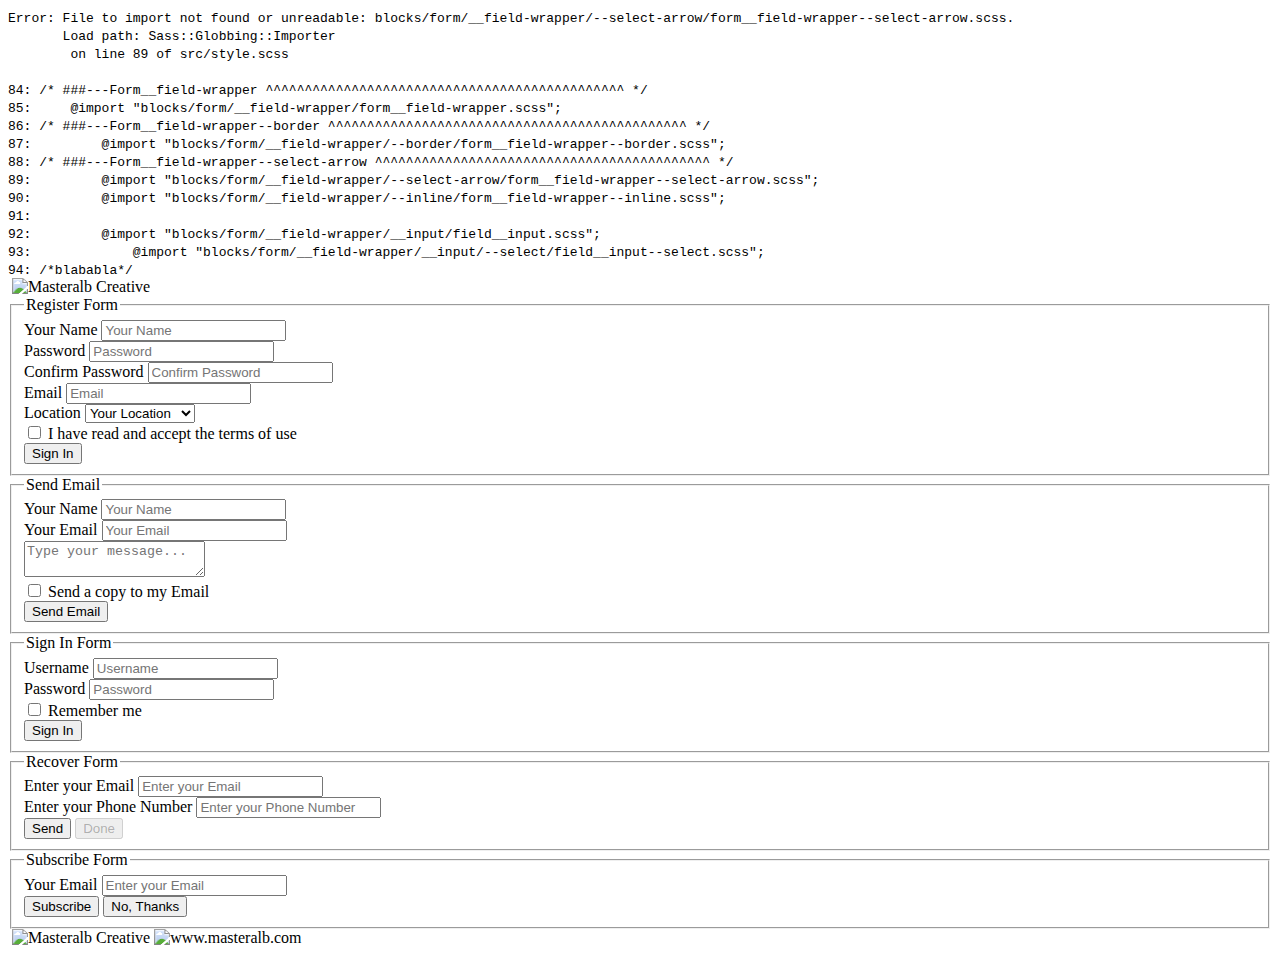
==== index.html @ 8fbfe1b9 "Change sections to articles" ====
<!doctype html>
<html lang="en">

<head>
  <title>Masteralb Creative | Form</title>
  <meta charset="UTF-8">
  <meta name="viewport" content="width=device-width, initial-scale=1">
  <link href="https://fonts.googleapis.com/css?family=Titillium+Web" rel="stylesheet">
  <link rel="stylesheet" href="static/style.css">
</head>

<body>
  <div class="container">
    <header>
      <div class="banner">
        <img class="banner__logo" src="img/logo-pic.png" alt="">
        <img class="banner__name" src="img/logo-name.png" alt="Masteralb Creative">
      </div>
    </header>
    <div class="content-wrapper">
      <div class="column">
        <article>
          <form method="post" action="#" autocomplete="off" class="form">
            <fieldset class="form__container">
              <legend class="form__header">Register Form</legend>
              <div class="form__background">
                <div class="form__body">
                  <div class="form__field-wrapper form__field-wrapper--border">
                    <label class="field__label" for="register-name">
                        <span class="label__icon label__icon--username"></span>
                        <span class="label__text--visually-hidden">Your Name</span>
                    </label>
                    <input class="field__input" type="text" name="register-name" id="register-name" placeholder="Your Name" required>
                  </div>
                  <div class="form__field-wrapper form__field-wrapper--border">
                    <label class="field__label" for="register-password">
                        <span class="label__icon label__icon--padlock"></span>
                        <span class="label__text--visually-hidden">Password</span>
                    </label>
                    <input class="field__input" type="password" name="register-password" id="register-password" placeholder="Password" required>
                  </div>
                  <div class="form__field-wrapper form__field-wrapper--border">
                    <label class="field__label" for="register-confirm-password">
                        <span class="label__icon label__icon--padlock"></span>
                        <span class="label__text--visually-hidden">Confirm Password</span>
                    </label>
                    <input class="field__input" type="password" name="register-confirm-password" id="register-confirm-password" placeholder="Confirm Password" required>
                  </div>
                  <div class="form__field-wrapper form__field-wrapper--border">
                    <label class="field__label" for="register-email">
                        <span class="label__icon label__icon--email"></span>
                        <span class="label__text--visually-hidden">Email</span>
                    </label>
                    <input class="field__input" type="email" name="register-email" id="register-email" placeholder="Email" required>
                  </div>
                  <div class="form__field-wrapper form__field-wrapper--border form__field-wrapper--select">
                    <label class="field__label" for="register-location">
                        <span class="label__icon label__icon--location"></span>
                        <span class="label__text--visually-hidden">Location</span>
                    </label>
                    <select class="field__input field__input--select" name="register-location" id="register-location" required>
                        <option  value="" disabled selected hidden>Your  Location</option>
                        <option value="africa">Africa</option>
                        <option value="asia">Asia</option>
                        <option value="australia">Australia</option>
                        <option value="europe">Europe</option>
                        <option value="n-america">North America</option>
                        <option value="s-america">South America</option>
                    </select>
                  </div>
                  <div class="form__field-wrapper">
                    <input class="field__input--checkbox" type="checkbox" required name="register-agree-terms" id="register-agree-terms">
                    <label class="field__label--checkbox" for="register-agree-terms">
                        <span class="label__checkbox"></span>
                        <span class="label__text">I have read and accept the terms of use</span>
                    </label>
                  </div>
                  <div class="form__field-wrapper form__field-wrapper--button">
                    <input class="form__button button" type="submit" value="Sign In">
                  </div>
                </div>
              </div>
            </fieldset>
          </form>
        </article>

        <article>
          <form method="post" action="#" autocomplete="off" class="form">
            <fieldset class="form__container">
              <legend class="form__header">Send Email</legend>
              <div class="form__background">
                <div class="form__body">
                  <div class="form__field-wrapper form__field-wrapper--border">
                    <label class="field__label" for="send-msg-name">
                        <span class="label__icon label__icon--username"></span>
                        <span class="label__text--visually-hidden">Your Name</span>
                    </label>
                    <input class="field__input" type="text" name="send-msg-name" id="send-msg-name" placeholder="Your Name" required>
                  </div>
                  <div class="form__field-wrapper form__field-wrapper--border">
                    <label class="field__label" for="send-email-address">
                        <span class="label__icon label__icon--email"></span>
                        <span class="label__text--visually-hidden">Your Email</span>
                    </label>
                    <input class="field__input" type="email" name="send-email-address" id="send-email-address" placeholder="Your Email" required>
                  </div>
                  <div class="form__field-wrapper form__field-wrapper--border">
                    <textarea required class="field__input field__input--textarea" name="send-msg-content" placeholder="Type your message..."></textarea>
                  </div>
                  <div class="form__field-wrapper">
                    <input class="field__input--checkbox" type="checkbox" name="send-email-copy" id="send-email-copy">
                    <label class="field__label--checkbox" for="send-email-copy">   
                        <span class="label__checkbox"></span>
                        <span class="label__text">Send a copy to my Email</span>
                    </label>
                  </div>
                  <div class="form__field-wrapper form__field-wrapper--button">
                    <input class="form__button button" type="submit" value="Send Email">
                  </div>
                </div>
              </div>
            </fieldset>
          </form>
        </article>
      </div>
      <div class="column">
        <article>
          <form method="post" action="#" autocomplete="off" class="form">
            <fieldset class="form__container">
              <legend class="form__header">Sign In Form</legend>
              <div class="form__background">
                <div class="form__body">
                  <div class="form__field-wrapper form__field-wrapper--border">
                    <label class="field__label" for="sign-in-username">
                        <span class="label__icon label__icon--username"></span>
                        <span class="label__text--visually-hidden">Username</span>
                    </label>
                    <input class="field__input" type="text" name="sign-in-username" id="sign-in-username" placeholder="Username" required>
                  </div>
                  <div class="form__field-wrapper form__field-wrapper--border">
                    <label class="field__label" for="sign-in-password">
                        <span class="label__icon label__icon--padlock"></span>
                        <span class="label__text--visually-hidden">Password</span>
                    </label>
                    <input class="field__input" type="password" name="sign-in-password" id="sign-in-password" placeholder="Password" required>
                  </div>
                  <div class="form__field-wrapper form__field-wrapper--inline">
                    <div class="form__field-wrapper--checkbox-small">
                      <input class="field__input--checkbox" type="checkbox" required name="sign-in-remember" id="sign-in-remember">
                      <label class="field__label--checkbox field__label--small" for="sign-in-remember">
                        <span class="label__checkbox"></span>
                        <span class="label__text">Remember me</span>
                        </label>
                    </div>
                    <input class="form__button button button--small" type="submit" value="Sign In">
                  </div>
                </div>
              </div>
            </fieldset>
          </form>
        </article>

        <article>
          <form method="post" action="#" autocomplete="off" class="form">
            <fieldset class="form__container">
              <legend class="form__header">Recover Form</legend>
              <div class="form__background">
                <div class="form__body">
                  <div class="form__field-wrapper form__field-wrapper--border">
                    <label class="field__label" for="recover-email">
                                            <span class="label__icon label__icon--email"></span>
                                            <span class="label__text--visually-hidden">Enter your Email</span>
                                        </label>
                    <input class="field__input" type="email" name="recover-email" id="recover-email" placeholder="Enter your Email" required>
                  </div>
                  <div class="form__field-wrapper form__field-wrapper--border">
                    <label class="field__label" for="recover-phone">
                                            <span class="label__icon label__icon--phone"></span>
                                            <span class="label__text--visually-hidden">Enter your Phone Number</span>
                                        </label>
                    <input class="field__input field__input--number" type="number" name="recover-phone" id="recover-phone" placeholder="Enter your Phone Number">
                  </div>
                  <div class="form__field-wrapper form__field-wrapper--inline">
                    <input class="form__button button button--small" type="submit" value="Send">
                    <input class="form__button button button--small button--disabled" type="button" disabled value="Done">
                  </div>
                </div>
              </div>
            </fieldset>
          </form>
        </article>

        <article>
          <form method="post" action="#" autocomplete="off" class="form">
            <fieldset class="form__container">
              <legend class="form__header">Subscribe Form</legend>
              <div class="form__background">
                <div class="form__body">
                  <div class="form__field-wrapper form__field-wrapper--border">
                    <label class="field__label" for="subscribe-email">
                                            <span class="label__icon label__icon--email"></span>
                                            <span class="label__text--visually-hidden">Your Email</span>
                                        </label>
                    <input class="field__input" type="text" name="subscribe-email" id="subscribe-email" placeholder="Enter your Email" required>
                  </div>
                  <div class="form__field-wrapper form__field-wrapper--inline">
                    <input class="form__button button button--small" type="submit" value="Subscribe">

                    <input class="form__button button button--small button--decline" type="button" value="No, Thanks">
                  </div>
                </div>
              </div>
            </fieldset>
          </form>
        </article>

        <footer>
          <div class="banner banner--bottom">
            <img class="banner__logo" src="img/logo-pic.png" alt="">
            <img class="banner__name" src="img/logo-name.png" alt="Masteralb Creative">
            <img class="banner__url" src="img/logo-url.png" alt="www.masteralb.com">
          </div>
        </footer>
      </div>
    </div>
  </div>
</body>
</html>
---- static/style.css ----
/*
Error: File to import not found or unreadable: blocks/form/__field-wrapper/--select-arrow/form__field-wrapper--select-arrow.scss.
       Load path: Sass::Globbing::Importer
        on line 89 of src/style.scss

84: /* ###---Form__field-wrapper ^^^^^^^^^^^^^^^^^^^^^^^^^^^^^^^^^^^^^^^^^^^^^^ *\/
85:     @import "blocks/form/__field-wrapper/form__field-wrapper.scss";
86: /* ###---Form__field-wrapper--border ^^^^^^^^^^^^^^^^^^^^^^^^^^^^^^^^^^^^^^^^^^^^^^ *\/
87:         @import "blocks/form/__field-wrapper/--border/form__field-wrapper--border.scss";
88: /* ###---Form__field-wrapper--select-arrow ^^^^^^^^^^^^^^^^^^^^^^^^^^^^^^^^^^^^^^^^^^^ *\/
89:         @import "blocks/form/__field-wrapper/--select-arrow/form__field-wrapper--select-arrow.scss";
90:         @import "blocks/form/__field-wrapper/--inline/form__field-wrapper--inline.scss";
91: 
92:         @import "blocks/form/__field-wrapper/__input/field__input.scss";
93:             @import "blocks/form/__field-wrapper/__input/--select/field__input--select.scss";
94: /*blababla*\/

Backtrace:
src/style.scss:89
C:/Ruby24-x64/lib/ruby/gems/2.4.0/gems/sass-3.5.1/lib/sass/tree/import_node.rb:67:in `rescue in import'
C:/Ruby24-x64/lib/ruby/gems/2.4.0/gems/sass-3.5.1/lib/sass/tree/import_node.rb:45:in `import'
C:/Ruby24-x64/lib/ruby/gems/2.4.0/gems/sass-3.5.1/lib/sass/tree/import_node.rb:28:in `imported_file'
C:/Ruby24-x64/lib/ruby/gems/2.4.0/gems/sass-3.5.1/lib/sass/tree/import_node.rb:37:in `css_import?'
C:/Ruby24-x64/lib/ruby/gems/2.4.0/gems/sass-3.5.1/lib/sass/tree/visitors/perform.rb:314:in `visit_import'
C:/Ruby24-x64/lib/ruby/gems/2.4.0/gems/sass-3.5.1/lib/sass/tree/visitors/base.rb:36:in `visit'
C:/Ruby24-x64/lib/ruby/gems/2.4.0/gems/sass-3.5.1/lib/sass/tree/visitors/perform.rb:162:in `block in visit'
C:/Ruby24-x64/lib/ruby/gems/2.4.0/gems/sass-3.5.1/lib/sass/stack.rb:79:in `block in with_base'
C:/Ruby24-x64/lib/ruby/gems/2.4.0/gems/sass-3.5.1/lib/sass/stack.rb:135:in `with_frame'
C:/Ruby24-x64/lib/ruby/gems/2.4.0/gems/sass-3.5.1/lib/sass/stack.rb:79:in `with_base'
C:/Ruby24-x64/lib/ruby/gems/2.4.0/gems/sass-3.5.1/lib/sass/tree/visitors/perform.rb:162:in `visit'
C:/Ruby24-x64/lib/ruby/gems/2.4.0/gems/sass-3.5.1/lib/sass/tree/visitors/base.rb:52:in `block in visit_children'
C:/Ruby24-x64/lib/ruby/gems/2.4.0/gems/sass-3.5.1/lib/sass/tree/visitors/base.rb:52:in `map'
C:/Ruby24-x64/lib/ruby/gems/2.4.0/gems/sass-3.5.1/lib/sass/tree/visitors/base.rb:52:in `visit_children'
C:/Ruby24-x64/lib/ruby/gems/2.4.0/gems/sass-3.5.1/lib/sass/tree/visitors/perform.rb:171:in `block in visit_children'
C:/Ruby24-x64/lib/ruby/gems/2.4.0/gems/sass-3.5.1/lib/sass/tree/visitors/perform.rb:183:in `with_environment'
C:/Ruby24-x64/lib/ruby/gems/2.4.0/gems/sass-3.5.1/lib/sass/tree/visitors/perform.rb:170:in `visit_children'
C:/Ruby24-x64/lib/ruby/gems/2.4.0/gems/sass-3.5.1/lib/sass/tree/visitors/base.rb:36:in `block in visit'
C:/Ruby24-x64/lib/ruby/gems/2.4.0/gems/sass-3.5.1/lib/sass/tree/visitors/perform.rb:190:in `visit_root'
C:/Ruby24-x64/lib/ruby/gems/2.4.0/gems/sass-3.5.1/lib/sass/tree/visitors/base.rb:36:in `visit'
C:/Ruby24-x64/lib/ruby/gems/2.4.0/gems/sass-3.5.1/lib/sass/tree/visitors/perform.rb:161:in `visit'
C:/Ruby24-x64/lib/ruby/gems/2.4.0/gems/sass-3.5.1/lib/sass/tree/visitors/perform.rb:10:in `visit'
C:/Ruby24-x64/lib/ruby/gems/2.4.0/gems/sass-3.5.1/lib/sass/tree/root_node.rb:36:in `css_tree'
C:/Ruby24-x64/lib/ruby/gems/2.4.0/gems/sass-3.5.1/lib/sass/tree/root_node.rb:29:in `render_with_sourcemap'
C:/Ruby24-x64/lib/ruby/gems/2.4.0/gems/sass-3.5.1/lib/sass/engine.rb:389:in `_render_with_sourcemap'
C:/Ruby24-x64/lib/ruby/gems/2.4.0/gems/sass-3.5.1/lib/sass/engine.rb:307:in `render_with_sourcemap'
C:/Ruby24-x64/lib/ruby/gems/2.4.0/gems/sass-3.5.1/lib/sass/exec/sass_scss.rb:391:in `run'
C:/Ruby24-x64/lib/ruby/gems/2.4.0/gems/sass-3.5.1/lib/sass/exec/sass_scss.rb:63:in `process_result'
C:/Ruby24-x64/lib/ruby/gems/2.4.0/gems/sass-3.5.1/lib/sass/exec/base.rb:52:in `parse'
C:/Ruby24-x64/lib/ruby/gems/2.4.0/gems/sass-3.5.1/lib/sass/exec/base.rb:19:in `parse!'
C:/Ruby24-x64/lib/ruby/gems/2.4.0/gems/sass-3.5.1/bin/sass:13:in `<top (required)>'
C:/Ruby24-x64/bin/sass:22:in `load'
C:/Ruby24-x64/bin/sass:22:in `<main>'
*/
body:before {
  white-space: pre;
  font-family: monospace;
  content: "Error: File to import not found or unreadable: blocks/form/__field-wrapper/--select-arrow/form__field-wrapper--select-arrow.scss.\A        Load path: Sass::Globbing::Importer\A         on line 89 of src/style.scss\A \A 84: /* ###---Form__field-wrapper ^^^^^^^^^^^^^^^^^^^^^^^^^^^^^^^^^^^^^^^^^^^^^^ */\A 85:     @import \"blocks/form/__field-wrapper/form__field-wrapper.scss\";\A 86: /* ###---Form__field-wrapper--border ^^^^^^^^^^^^^^^^^^^^^^^^^^^^^^^^^^^^^^^^^^^^^^ */\A 87:         @import \"blocks/form/__field-wrapper/--border/form__field-wrapper--border.scss\";\A 88: /* ###---Form__field-wrapper--select-arrow ^^^^^^^^^^^^^^^^^^^^^^^^^^^^^^^^^^^^^^^^^^^ */\A 89:         @import \"blocks/form/__field-wrapper/--select-arrow/form__field-wrapper--select-arrow.scss\";\A 90:         @import \"blocks/form/__field-wrapper/--inline/form__field-wrapper--inline.scss\";\A 91: \A 92:         @import \"blocks/form/__field-wrapper/__input/field__input.scss\";\A 93:             @import \"blocks/form/__field-wrapper/__input/--select/field__input--select.scss\";\A 94: /*blababla*/"; }
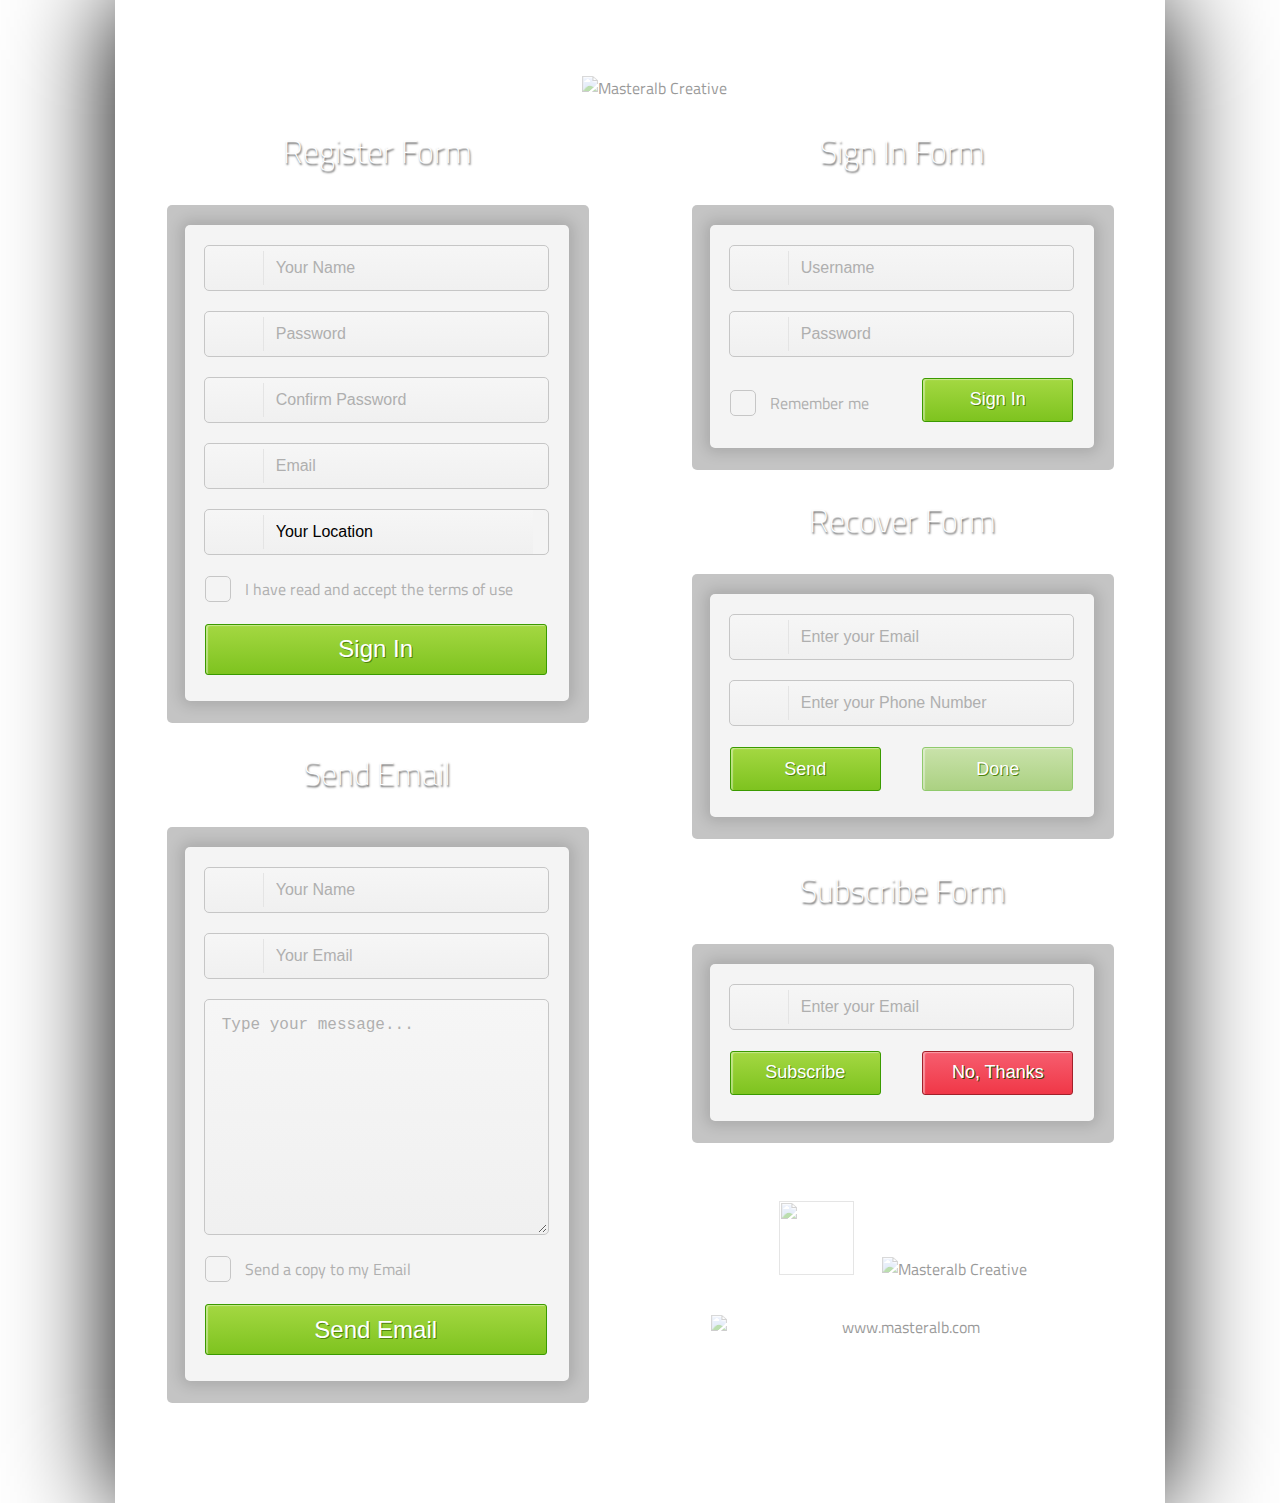
==== commit b1bd2b19: "Change fieldset to div .form__container and legend to h2" ====
--- a/index.html
+++ b/index.html
@@ -20,9 +20,9 @@
     <div class="content-wrapper">
       <div class="column">
         <article>
-          <form method="post" action="#" autocomplete="off" class="form">
-            <fieldset class="form__container">
-              <legend class="form__header">Register Form</legend>
+        <h2 class="form__header">Register Form</h2>
+          <form method="post" action="#" autocomplete="off" class="form">
+            <div class="form__container">
               <div class="form__background">
                 <div class="form__body">
                   <div class="form__field-wrapper form__field-wrapper--border">
@@ -80,14 +80,14 @@
                   </div>
                 </div>
               </div>
-            </fieldset>
-          </form>
-        </article>
-
-        <article>
-          <form method="post" action="#" autocomplete="off" class="form">
-            <fieldset class="form__container">
-              <legend class="form__header">Send Email</legend>
+            </div>
+          </form>
+        </article>
+
+        <article>
+        <h2 class="form__header">Send Email</h2>
+          <form method="post" action="#" autocomplete="off" class="form">
+            <div class="form__container">
               <div class="form__background">
                 <div class="form__body">
                   <div class="form__field-wrapper form__field-wrapper--border">
@@ -119,15 +119,15 @@
                   </div>
                 </div>
               </div>
-            </fieldset>
+            </div>
           </form>
         </article>
       </div>
       <div class="column">
         <article>
-          <form method="post" action="#" autocomplete="off" class="form">
-            <fieldset class="form__container">
-              <legend class="form__header">Sign In Form</legend>
+         <h2 class="form__header">Sign In Form</h2>
+          <form method="post" action="#" autocomplete="off" class="form">
+            <div class="form__container">
               <div class="form__background">
                 <div class="form__body">
                   <div class="form__field-wrapper form__field-wrapper--border">
@@ -156,14 +156,14 @@
                   </div>
                 </div>
               </div>
-            </fieldset>
-          </form>
-        </article>
-
-        <article>
-          <form method="post" action="#" autocomplete="off" class="form">
-            <fieldset class="form__container">
-              <legend class="form__header">Recover Form</legend>
+            </div>
+          </form>
+        </article>
+
+        <article>
+        <h2 class="form__header">Recover Form</h2>
+          <form method="post" action="#" autocomplete="off" class="form">
+            <div class="form__container">
               <div class="form__background">
                 <div class="form__body">
                   <div class="form__field-wrapper form__field-wrapper--border">
@@ -186,14 +186,14 @@
                   </div>
                 </div>
               </div>
-            </fieldset>
-          </form>
-        </article>
-
-        <article>
-          <form method="post" action="#" autocomplete="off" class="form">
-            <fieldset class="form__container">
-              <legend class="form__header">Subscribe Form</legend>
+            </div>
+          </form>
+        </article>
+
+        <article>
+        <h2 class="form__header">Subscribe Form</h2>
+          <form method="post" action="#" autocomplete="off" class="form">
+            <div class="form__container">
               <div class="form__background">
                 <div class="form__body">
                   <div class="form__field-wrapper form__field-wrapper--border">
@@ -210,7 +210,7 @@
                   </div>
                 </div>
               </div>
-            </fieldset>
+            </div>
           </form>
         </article>
 
--- a/static/style.css
+++ b/static/style.css
@@ -1,57 +1,427 @@
-/*
-Error: File to import not found or unreadable: blocks/form/__field-wrapper/--select-arrow/form__field-wrapper--select-arrow.scss.
-       Load path: Sass::Globbing::Importer
-        on line 89 of src/style.scss
-
-84: /* ###---Form__field-wrapper ^^^^^^^^^^^^^^^^^^^^^^^^^^^^^^^^^^^^^^^^^^^^^^ *\/
-85:     @import "blocks/form/__field-wrapper/form__field-wrapper.scss";
-86: /* ###---Form__field-wrapper--border ^^^^^^^^^^^^^^^^^^^^^^^^^^^^^^^^^^^^^^^^^^^^^^ *\/
-87:         @import "blocks/form/__field-wrapper/--border/form__field-wrapper--border.scss";
-88: /* ###---Form__field-wrapper--select-arrow ^^^^^^^^^^^^^^^^^^^^^^^^^^^^^^^^^^^^^^^^^^^ *\/
-89:         @import "blocks/form/__field-wrapper/--select-arrow/form__field-wrapper--select-arrow.scss";
-90:         @import "blocks/form/__field-wrapper/--inline/form__field-wrapper--inline.scss";
-91: 
-92:         @import "blocks/form/__field-wrapper/__input/field__input.scss";
-93:             @import "blocks/form/__field-wrapper/__input/--select/field__input--select.scss";
-94: /*blababla*\/
-
-Backtrace:
-src/style.scss:89
-C:/Ruby24-x64/lib/ruby/gems/2.4.0/gems/sass-3.5.1/lib/sass/tree/import_node.rb:67:in `rescue in import'
-C:/Ruby24-x64/lib/ruby/gems/2.4.0/gems/sass-3.5.1/lib/sass/tree/import_node.rb:45:in `import'
-C:/Ruby24-x64/lib/ruby/gems/2.4.0/gems/sass-3.5.1/lib/sass/tree/import_node.rb:28:in `imported_file'
-C:/Ruby24-x64/lib/ruby/gems/2.4.0/gems/sass-3.5.1/lib/sass/tree/import_node.rb:37:in `css_import?'
-C:/Ruby24-x64/lib/ruby/gems/2.4.0/gems/sass-3.5.1/lib/sass/tree/visitors/perform.rb:314:in `visit_import'
-C:/Ruby24-x64/lib/ruby/gems/2.4.0/gems/sass-3.5.1/lib/sass/tree/visitors/base.rb:36:in `visit'
-C:/Ruby24-x64/lib/ruby/gems/2.4.0/gems/sass-3.5.1/lib/sass/tree/visitors/perform.rb:162:in `block in visit'
-C:/Ruby24-x64/lib/ruby/gems/2.4.0/gems/sass-3.5.1/lib/sass/stack.rb:79:in `block in with_base'
-C:/Ruby24-x64/lib/ruby/gems/2.4.0/gems/sass-3.5.1/lib/sass/stack.rb:135:in `with_frame'
-C:/Ruby24-x64/lib/ruby/gems/2.4.0/gems/sass-3.5.1/lib/sass/stack.rb:79:in `with_base'
-C:/Ruby24-x64/lib/ruby/gems/2.4.0/gems/sass-3.5.1/lib/sass/tree/visitors/perform.rb:162:in `visit'
-C:/Ruby24-x64/lib/ruby/gems/2.4.0/gems/sass-3.5.1/lib/sass/tree/visitors/base.rb:52:in `block in visit_children'
-C:/Ruby24-x64/lib/ruby/gems/2.4.0/gems/sass-3.5.1/lib/sass/tree/visitors/base.rb:52:in `map'
-C:/Ruby24-x64/lib/ruby/gems/2.4.0/gems/sass-3.5.1/lib/sass/tree/visitors/base.rb:52:in `visit_children'
-C:/Ruby24-x64/lib/ruby/gems/2.4.0/gems/sass-3.5.1/lib/sass/tree/visitors/perform.rb:171:in `block in visit_children'
-C:/Ruby24-x64/lib/ruby/gems/2.4.0/gems/sass-3.5.1/lib/sass/tree/visitors/perform.rb:183:in `with_environment'
-C:/Ruby24-x64/lib/ruby/gems/2.4.0/gems/sass-3.5.1/lib/sass/tree/visitors/perform.rb:170:in `visit_children'
-C:/Ruby24-x64/lib/ruby/gems/2.4.0/gems/sass-3.5.1/lib/sass/tree/visitors/base.rb:36:in `block in visit'
-C:/Ruby24-x64/lib/ruby/gems/2.4.0/gems/sass-3.5.1/lib/sass/tree/visitors/perform.rb:190:in `visit_root'
-C:/Ruby24-x64/lib/ruby/gems/2.4.0/gems/sass-3.5.1/lib/sass/tree/visitors/base.rb:36:in `visit'
-C:/Ruby24-x64/lib/ruby/gems/2.4.0/gems/sass-3.5.1/lib/sass/tree/visitors/perform.rb:161:in `visit'
-C:/Ruby24-x64/lib/ruby/gems/2.4.0/gems/sass-3.5.1/lib/sass/tree/visitors/perform.rb:10:in `visit'
-C:/Ruby24-x64/lib/ruby/gems/2.4.0/gems/sass-3.5.1/lib/sass/tree/root_node.rb:36:in `css_tree'
-C:/Ruby24-x64/lib/ruby/gems/2.4.0/gems/sass-3.5.1/lib/sass/tree/root_node.rb:29:in `render_with_sourcemap'
-C:/Ruby24-x64/lib/ruby/gems/2.4.0/gems/sass-3.5.1/lib/sass/engine.rb:389:in `_render_with_sourcemap'
-C:/Ruby24-x64/lib/ruby/gems/2.4.0/gems/sass-3.5.1/lib/sass/engine.rb:307:in `render_with_sourcemap'
-C:/Ruby24-x64/lib/ruby/gems/2.4.0/gems/sass-3.5.1/lib/sass/exec/sass_scss.rb:391:in `run'
-C:/Ruby24-x64/lib/ruby/gems/2.4.0/gems/sass-3.5.1/lib/sass/exec/sass_scss.rb:63:in `process_result'
-C:/Ruby24-x64/lib/ruby/gems/2.4.0/gems/sass-3.5.1/lib/sass/exec/base.rb:52:in `parse'
-C:/Ruby24-x64/lib/ruby/gems/2.4.0/gems/sass-3.5.1/lib/sass/exec/base.rb:19:in `parse!'
-C:/Ruby24-x64/lib/ruby/gems/2.4.0/gems/sass-3.5.1/bin/sass:13:in `<top (required)>'
-C:/Ruby24-x64/bin/sass:22:in `load'
-C:/Ruby24-x64/bin/sass:22:in `<main>'
-*/
-body:before {
-  white-space: pre;
-  font-family: monospace;
-  content: "Error: File to import not found or unreadable: blocks/form/__field-wrapper/--select-arrow/form__field-wrapper--select-arrow.scss.\A        Load path: Sass::Globbing::Importer\A         on line 89 of src/style.scss\A \A 84: /* ###---Form__field-wrapper ^^^^^^^^^^^^^^^^^^^^^^^^^^^^^^^^^^^^^^^^^^^^^^ */\A 85:     @import \"blocks/form/__field-wrapper/form__field-wrapper.scss\";\A 86: /* ###---Form__field-wrapper--border ^^^^^^^^^^^^^^^^^^^^^^^^^^^^^^^^^^^^^^^^^^^^^^ */\A 87:         @import \"blocks/form/__field-wrapper/--border/form__field-wrapper--border.scss\";\A 88: /* ###---Form__field-wrapper--select-arrow ^^^^^^^^^^^^^^^^^^^^^^^^^^^^^^^^^^^^^^^^^^^ */\A 89:         @import \"blocks/form/__field-wrapper/--select-arrow/form__field-wrapper--select-arrow.scss\";\A 90:         @import \"blocks/form/__field-wrapper/--inline/form__field-wrapper--inline.scss\";\A 91: \A 92:         @import \"blocks/form/__field-wrapper/__input/field__input.scss\";\A 93:             @import \"blocks/form/__field-wrapper/__input/--select/field__input--select.scss\";\A 94: /*blababla*/"; }
+@import url(../static/normalize.css);
+*, *::after, *::before {
+  box-sizing: border-box; }
+
+body {
+  font-family: 'Titillium Web', sans-serif;
+  background-image: url("../img/background.png");
+  background-position: center;
+  background-repeat: no-repeat;
+  background-size: cover;
+  margin: 0;
+  padding: 0; }
+
+.container {
+  max-width: 1050px;
+  padding-top: 76px;
+  padding-bottom: 100px;
+  margin: 0 auto 0 auto;
+  background-image: url("../img/background1.png"), url("../img/background.png");
+  background-repeat: no-repeat;
+  background-size: cover;
+  background-attachment: fixed; }
+
+.content-wrapper {
+  position: relative;
+  width: 100%;
+  margin: 0 auto 0 auto;
+  display: flex;
+  flex-direction: column;
+  justify-content: space-around;
+  align-items: flex-start; }
+
+.column {
+  width: 100%;
+  display: flex;
+  position: relative;
+  flex-direction: column;
+  justify-content: center; }
+
+@media all and (min-width: 950px) {
+  .content-wrapper {
+    flex-direction: row; }
+
+  .container {
+    background-position: center;
+    background-repeat: no-repeat;
+    background-size: cover;
+    background-attachment: scroll;
+    box-shadow: 0px 0px 100px; } }
+/*--- Normalize.css ----------------------------------------------------------------- */
+/* ### >>> Banner BLOCK <<< ######################################################### */
+.banner {
+  text-align: center;
+  opacity: .4; }
+
+/* ^^^ >>> Banner--bottom <<< ^^^^^^^^^^^^^^^^^^^^^^^^^^^^^^^^^^^^^^^^^^^^^^^^^^^^^^^ */
+.banner--bottom {
+  max-width: 384px;
+  margin: 58px auto 0 auto;
+  padding-top: 0; }
+
+.banner--bottom .banner__logo {
+  width: 75px;
+  height: 74px; }
+
+.banner--bottom .banner__name {
+  width: 263px;
+  height: 70px;
+  margin-left: 12px; }
+
+@media all and (min-width: 394px) {
+  .banner--bottom .banner__logo {
+    margin-bottom: 0; } }
+@media all and (min-width: 449px) {
+  .banner--bottom .banner__name {
+    margin-left: 0; } }
+@media all and (min-width: 394px) {
+  .banner--bottom .banner__logo {
+    margin-bottom: 0; } }
+/* *** >>> Banner__logo <<< ****************************************************** */
+.banner__logo {
+  margin-right: 12px;
+  margin-bottom: 24px;
+  margin-left: 12px; }
+
+@media all and (min-width: 449px) {
+  .banner__logo {
+    margin-bottom: 0;
+    margin-left: 0;
+    margin-right: 24px; } }
+/* *** >>> Banner__url <<< ****************************************************** */
+.banner__url {
+  display: block;
+  margin: 34px auto 0 auto; }
+
+/* ###---Form---BLOCK---############################################################# */
+/* --- style placeholder --- */
+::-webkit-input-placeholder {
+  /* Chrome/Opera/Safari */
+  color: #afafaf; }
+
+::-moz-placeholder {
+  /* Firefox 19+ */
+  color: #afafaf;
+  opacity: 1; }
+
+:-ms-input-placeholder {
+  /* IE 10+ */
+  color: #afafaf; }
+
+:-moz-placeholder {
+  /* Firefox 18- */
+  color: #afafaf;
+  opacity: 1; }
+
+/* ###---Form---ELEMENTS---########################################################### */
+/* ###---Form__container ^^^^^^^^^^^^^^^^^^^^^^^^^^^^^^^^^^^^^^^^^^^^^^ */
+.form__container {
+  width: 100%;
+  min-width: 300px;
+  max-width: 422px;
+  border: none;
+  padding: 0;
+  margin-top: 30px;
+  margin-left: auto;
+  margin-right: auto; }
+
+/* ###---Form__header ^^^^^^^^^^^^^^^^^^^^^^^^^^^^^^^^^^^^^^^^^^^^^^ */
+.form__header {
+  text-align: center;
+  font-size: 32px;
+  color: #ffffff;
+  text-shadow: 1px 2px 2px rgba(0, 0, 0, 0.7);
+  margin-bottom: 1px;
+  font-weight: 100; }
+
+/* ###---Form__background ^^^^^^^^^^^^^^^^^^^^^^^^^^^^^^^^^^^^^^^^^^^^^^ */
+.form__background {
+  width: 100%;
+  background-color: rgba(0, 0, 0, 0.23);
+  border-radius: 5px;
+  padding: 20px 20px 22px 18px;
+  margin: 0; }
+
+/* ###---Form__body ^^^^^^^^^^^^^^^^^^^^^^^^^^^^^^^^^^^^^^^^^^^^^^ */
+.form__body {
+  width: 100%;
+  border: none;
+  background-color: #f4f4f4;
+  border-radius: 5px;
+  display: flex;
+  flex-direction: column;
+  align-items: center;
+  box-shadow: 0px 0px 14px 5px rgba(0, 0, 0, 0.13); }
+
+/* ###---Form__field-wrapper ^^^^^^^^^^^^^^^^^^^^^^^^^^^^^^^^^^^^^^^^^^^^^^ */
+.form__field-wrapper {
+  width: 90%;
+  display: flex;
+  margin-top: 20px;
+  padding: 1px; }
+
+/* ###---Form__field-wrapper--border ^^^^^^^^^^^^^^^^^^^^^^^^^^^^^^^^^^^^^^^^^^^^^^ */
+.form__field-wrapper--border {
+  border: 1px solid #c6c6c6;
+  border-radius: 5px;
+  background: linear-gradient(#F6F6F6, #F0F0F0); }
+
+.form__field-wrapper--border:hover {
+  background: linear-gradient(to top, #F6F6F6, #F0F0F0); }
+
+/* ###---Form__field-wrapper--select-arrow ^^^^^^^^^^^^^^^^^^^^^^^^^^^^^^^^^^^^^^^^^^^ */
+.form__field-wrapper--select {
+  background: url("../img/icons/arrow.png"), linear-gradient(#F6F6F6, #F0F0F0);
+  background-repeat: no-repeat;
+  background-position: center right 15px;
+  cursor: pointer; }
+
+.form__field-wrapper--select:hover {
+  background: url("../img/icons/arrow.png"), linear-gradient(to top, #F6F6F6, #F0F0F0);
+  background-repeat: no-repeat;
+  background-position: center right 15px; }
+
+.form__field-wrapper--inline {
+  border: none;
+  justify-content: space-between;
+  background: #f4f4f4; }
+
+.field__input {
+  border: none;
+  width: 100%;
+  padding-left: 70px;
+  background-color: transparent;
+  font-size: 16px;
+  margin: 0;
+  margin-left: -58px; }
+
+.field__input:focus {
+  background: linear-gradient(to top, #f2f2f2, #eaeaea);
+  box-shadow: 0px 0px 3px 3px rgba(126, 195, 31, 0.5); }
+
+.field__input--select {
+  -webkit-appearance: none;
+  -moz-appearance: none;
+  appearance: none; }
+
+/*blababla*/
+.field__input--checkbox {
+  /* --- Visually hidden focusable copied from HTML5 Boilerplate: 
+  * Hide only visually, but have it available for screen readers:
+  * https://snook.ca/archives/html_and_css/hiding-content-for-accessibility
+  *
+  * 1. For long content, line feeds are not interpreted as spaces and small width
+  *    causes content to wrap 1 word per line:
+  *    https://medium.com/@jessebeach/beware-smushed-off-screen-accessible-text-5952a4c2cbfe --- */
+  clip: auto;
+  height: auto;
+  margin: 0;
+  overflow: hidden;
+  width: auto;
+  white-space: inherit;
+  transform: translate(2px, 2px);
+  opacity: 0; }
+
+.field__input--checkbox:focus {
+  /*
+  * Extends the .visuallyhidden class to allow the element
+  * to be focusable when navigated to via the keyboard:
+  * https://www.drupal.org/node/897638
+  */
+  clip: auto;
+  height: 12px;
+  margin: 0;
+  overflow: visible;
+  position: static;
+  width: auto;
+  white-space: inherit;
+  box-shadow: 4px 5px 4px 9px rgba(126, 195, 31, 0.5);
+  background-color: red;
+  transform: translate(2px, 2px);
+  opacity: 1; }
+
+.form__field-wrapper--checkbox-small .field__input--checkbox {
+  transform: translate(3px, 6px); }
+
+.form__field-wrapper--checkbox-small .field__label--checkbox {
+  margin-top: -12px; }
+
+.field__input--textarea {
+  height: 232px;
+  padding-top: 15px;
+  padding-left: 16px;
+  margin-left: 0px; }
+
+/* --- Turn-off-number-input-spinners - solution from:
+    https://css-tricks.com/snippets/css/turn-off-number-input-spinners/ --- */
+.field__input--number::-webkit-inner-spin-button,
+.field__input--number::-webkit-outer-spin-button {
+  -webkit-appearance: none;
+  margin: 0; }
+
+.field__label {
+  height: 34px;
+  min-width: 58px;
+  margin-top: 4px;
+  margin-bottom: 4px;
+  border-right: 1px solid #e4e4e4;
+  position: relative;
+  cursor: pointer; }
+
+.field__label--checkbox {
+  cursor: pointer;
+  margin-left: -13px;
+  display: flex;
+  align-items: center; }
+
+.field__label--small {
+  margin-left: 0; }
+
+.label__text {
+  margin-left: 14px;
+  color: #afafaf; }
+
+.label__text--visually-hidden {
+  /* --- Visually hidden copied from HTML5 Boilerplate: 
+      * Hide only visually, but have it available for screen readers:
+      * https://snook.ca/archives/html_and_css/hiding-content-for-accessibility
+      *
+      * 1. For long content, line feeds are not interpreted as spaces and small width
+      *    causes content to wrap 1 word per line:
+      *    https://medium.com/@jessebeach/beware-smushed-off-screen-accessible-text-5952a4c2cbfe --- */
+  border: 0;
+  clip: rect(0 0 0 0);
+  height: 1px;
+  margin: -1px;
+  overflow: hidden;
+  padding: 0;
+  position: absolute;
+  width: 1px;
+  white-space: nowrap;
+  /* 1 */ }
+
+.label__icon {
+  display: block;
+  position: absolute;
+  top: 50%;
+  left: 50%; }
+
+.label__icon--email {
+  background-image: url("../img/icons/email.png");
+  height: 16px;
+  width: 24px;
+  margin-top: -8px;
+  margin-left: -12px; }
+
+.label__icon--location {
+  background-image: url("../img/icons/location.png");
+  height: 24px;
+  width: 15px;
+  margin-top: -12px;
+  margin-left: -7px; }
+
+.label__icon--padlock {
+  background-image: url("../img/icons/padlock.png");
+  height: 26px;
+  width: 21px;
+  margin-top: -13px;
+  margin-left: -10px; }
+
+.label__icon--phone {
+  background-image: url("../img/icons/phone.png");
+  height: 25px;
+  width: 15px;
+  margin-top: -12px;
+  margin-left: -7px; }
+
+.label__icon--username {
+  background-image: url("../img/icons/username.png");
+  height: 22px;
+  width: 23px;
+  margin-top: -11px;
+  margin-left: -12px; }
+
+.label__checkbox {
+  width: 26px;
+  height: 26px;
+  border: 1px solid #c6c6c6;
+  border-radius: 5px;
+  background-color: #f4f4f4;
+  position: relative;
+  display: inline-block; }
+
+.label__checkbox:before {
+  content: "";
+  width: 16px;
+  height: 16px;
+  border-radius: 5px;
+  background: linear-gradient(to top, #7EC31F, #A4D842);
+  background-color: #93D02B;
+  box-shadow: inset 2px 1px 1px 0px rgba(255, 255, 255, 0.4);
+  opacity: 0;
+  top: 4px;
+  left: 4px;
+  position: absolute;
+  transition: opacity 300ms ease-out; }
+
+.field__input--checkbox:checked + .field__label--checkbox > .label__checkbox:before {
+  opacity: 1; }
+
+.form__button {
+  margin-bottom: 25px; }
+
+/* ------------------------ Form Elements Modifiers--------------------- */
+/* ------------------------ Button Block ------------------------ */
+.button {
+  background: linear-gradient(to top, #7EC31F, #A4D842);
+  background-color: #93D02B;
+  color: #ffffff;
+  font-size: 24px;
+  width: 100%;
+  max-width: 342px;
+  height: 51px;
+  border-radius: 3px;
+  border: 1px solid #3a9a00;
+  text-shadow: 1px 1px #51850e;
+  box-shadow: inset 2px 1px 1px 0px rgba(255, 255, 255, 0.4);
+  cursor: pointer; }
+
+.button:hover, .button:focus {
+  background: linear-gradient(#7EC31F, #A4D842); }
+
+.button:active {
+  position: relative;
+  top: 1px;
+  left: 1px; }
+
+/* ---------------------- Button Modifiers ---------------------- */
+.button--small {
+  width: 151px;
+  height: 44px;
+  font-size: 18px;
+  display: inline-block; }
+
+.button--disabled {
+  background-color: #BCDB97;
+  background: linear-gradient(#C9E2AA, #ABD182);
+  border-color: #90ca6d; }
+
+.button--disabled:hover {
+  background: linear-gradient(#C9E2AA, #ABD182);
+  cursor: not-allowed; }
+
+.button--disabled:active {
+  position: static; }
+
+.button--decline {
+  background-color: #F4495B;
+  text-shadow: 1px 1px #2a4707;
+  background: linear-gradient(#F65E6F, #F03747);
+  border-color: #a2202a; }
+
+.button--decline:hover, .button--decline:focus {
+  background: linear-gradient(to top, #F65E6F, #F03747); }
+
+/*# sourceMappingURL=button--decline.css.map */
+
+/*# sourceMappingURL=style.css.map */
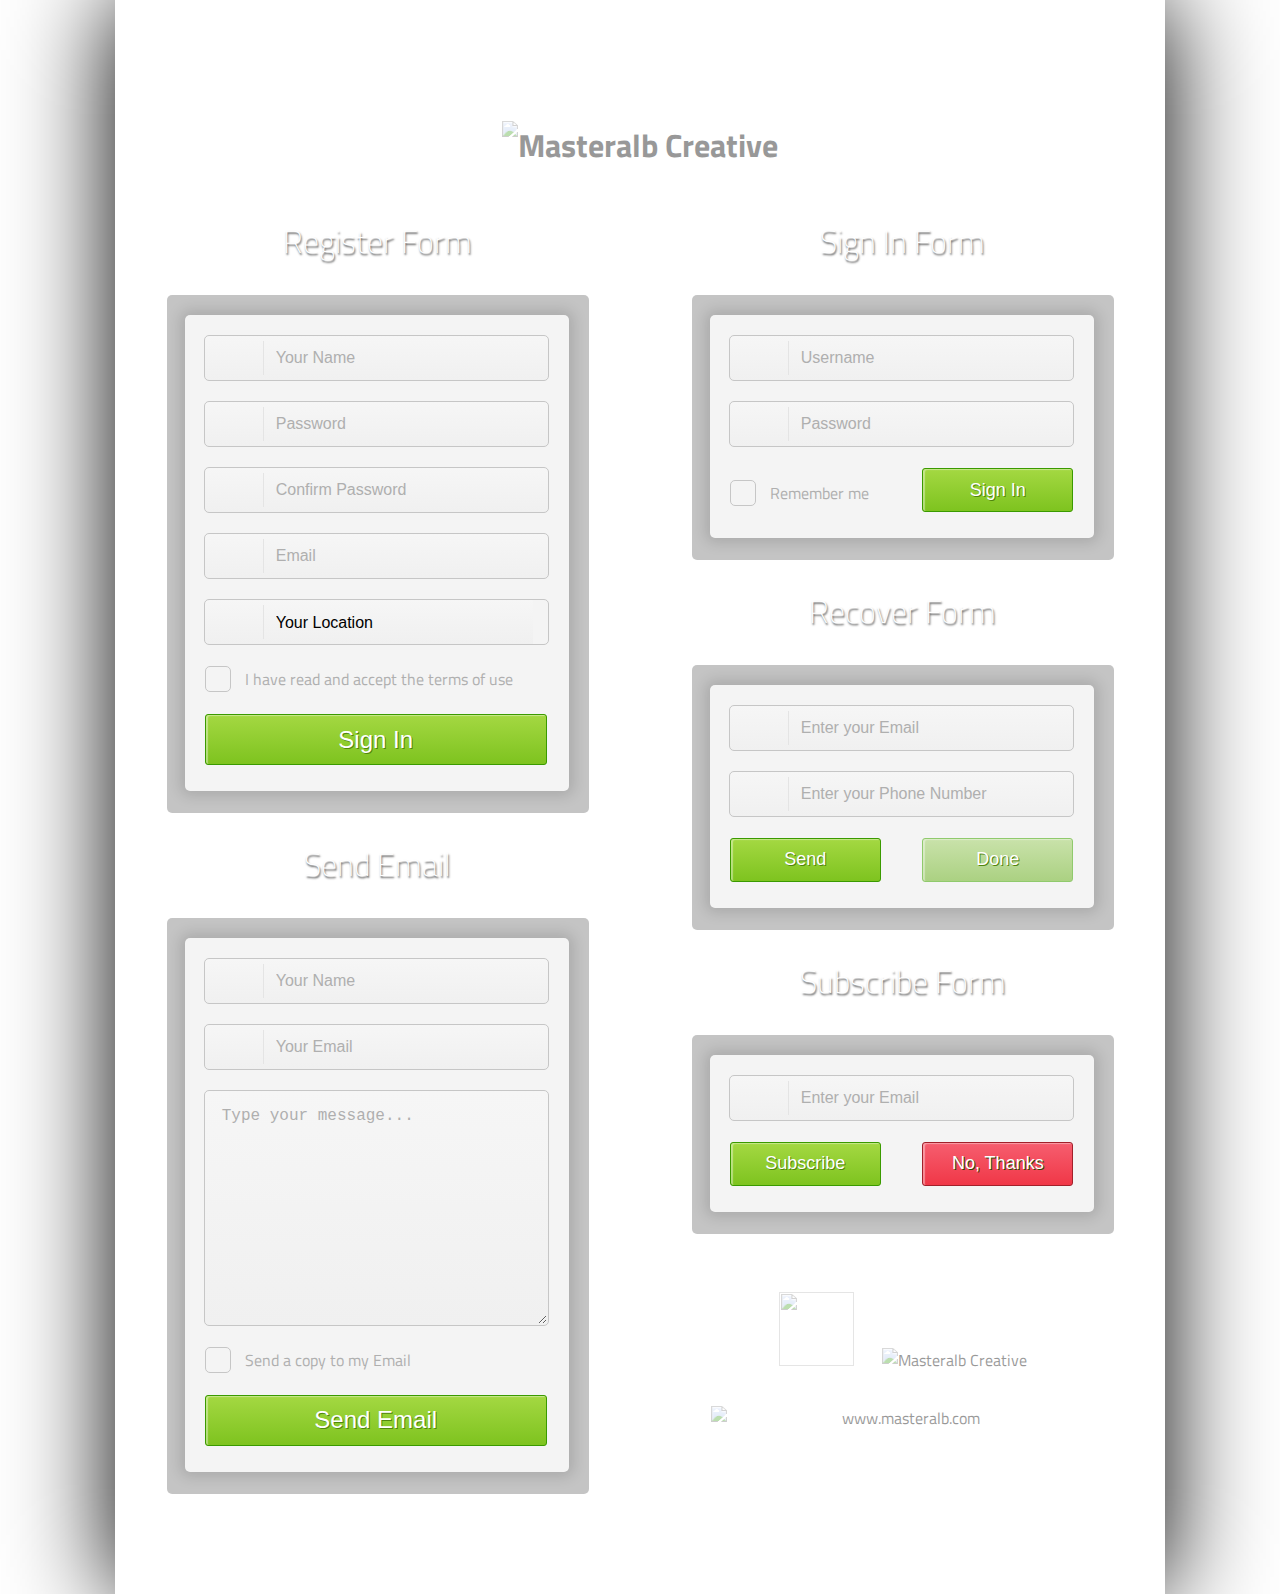
==== commit 6230d6de: "Add required 'cols' and 'rows' attributes for textarea" ====
--- a/index.html
+++ b/index.html
@@ -14,7 +14,7 @@
     <header>
       <div class="banner">
         <img class="banner__logo" src="img/logo-pic.png" alt="">
-        <img class="banner__name" src="img/logo-name.png" alt="Masteralb Creative">
+        <h1><img class="banner__name" src="img/logo-name.png" alt="Masteralb Creative"></h1>
       </div>
     </header>
     <div class="content-wrapper">
@@ -105,7 +105,7 @@
                     <input class="field__input" type="email" name="send-email-address" id="send-email-address" placeholder="Your Email" required>
                   </div>
                   <div class="form__field-wrapper form__field-wrapper--border">
-                    <textarea required class="field__input field__input--textarea" name="send-msg-content" placeholder="Type your message..."></textarea>
+                    <textarea class="field__input field__input--textarea" name="send-msg-content" placeholder="Type your message..." required rows="10" cols="30"></textarea>
                   </div>
                   <div class="form__field-wrapper">
                     <input class="field__input--checkbox" type="checkbox" name="send-email-copy" id="send-email-copy">
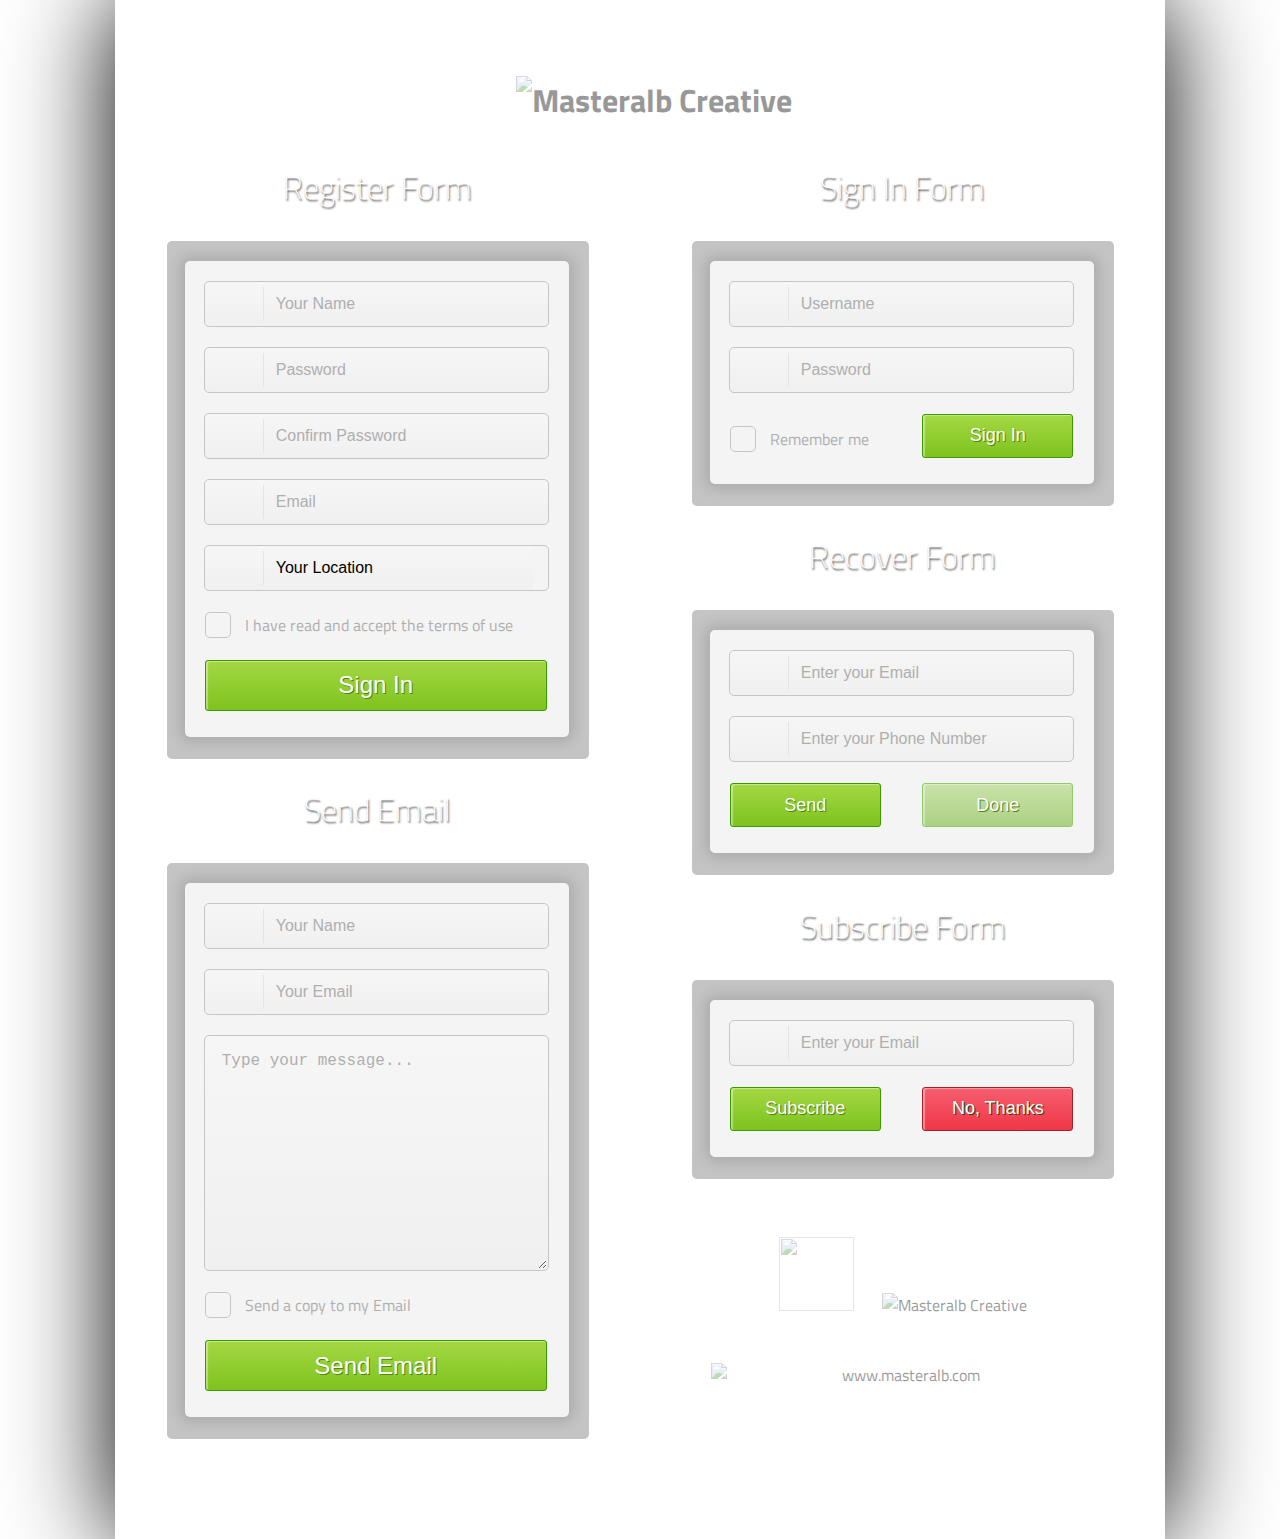
==== commit 8d9971dc: "Position logo name in the banner" ====
--- a/index.html
+++ b/index.html
@@ -14,7 +14,9 @@
     <header>
       <div class="banner">
         <img class="banner__logo" src="img/logo-pic.png" alt="">
-        <h1><img class="banner__name" src="img/logo-name.png" alt="Masteralb Creative"></h1>
+        <h1 class="banner__header">
+            <img class="banner__name" src="img/logo-name.png" alt="Masteralb Creative">
+        </h1>
       </div>
     </header>
     <div class="content-wrapper">
@@ -25,35 +27,35 @@
             <div class="form__container">
               <div class="form__background">
                 <div class="form__body">
-                  <div class="form__field-wrapper form__field-wrapper--border">
+                  <div title="Your Name"  class="form__field-wrapper form__field-wrapper--border">
                     <label class="field__label" for="register-name">
                         <span class="label__icon label__icon--username"></span>
                         <span class="label__text--visually-hidden">Your Name</span>
                     </label>
                     <input class="field__input" type="text" name="register-name" id="register-name" placeholder="Your Name" required>
                   </div>
-                  <div class="form__field-wrapper form__field-wrapper--border">
+                  <div title="Password" class="form__field-wrapper form__field-wrapper--border">
                     <label class="field__label" for="register-password">
                         <span class="label__icon label__icon--padlock"></span>
                         <span class="label__text--visually-hidden">Password</span>
                     </label>
                     <input class="field__input" type="password" name="register-password" id="register-password" placeholder="Password" required>
                   </div>
-                  <div class="form__field-wrapper form__field-wrapper--border">
+                  <div title="Confirm Password" class="form__field-wrapper form__field-wrapper--border">
                     <label class="field__label" for="register-confirm-password">
                         <span class="label__icon label__icon--padlock"></span>
                         <span class="label__text--visually-hidden">Confirm Password</span>
                     </label>
                     <input class="field__input" type="password" name="register-confirm-password" id="register-confirm-password" placeholder="Confirm Password" required>
                   </div>
-                  <div class="form__field-wrapper form__field-wrapper--border">
+                  <div title="Your Email" class="form__field-wrapper form__field-wrapper--border">
                     <label class="field__label" for="register-email">
                         <span class="label__icon label__icon--email"></span>
                         <span class="label__text--visually-hidden">Email</span>
                     </label>
                     <input class="field__input" type="email" name="register-email" id="register-email" placeholder="Email" required>
                   </div>
-                  <div class="form__field-wrapper form__field-wrapper--border form__field-wrapper--select">
+                  <div title="Location" class="form__field-wrapper form__field-wrapper--border form__field-wrapper--select">
                     <label class="field__label" for="register-location">
                         <span class="label__icon label__icon--location"></span>
                         <span class="label__text--visually-hidden">Location</span>
@@ -90,21 +92,21 @@
             <div class="form__container">
               <div class="form__background">
                 <div class="form__body">
-                  <div class="form__field-wrapper form__field-wrapper--border">
+                  <div title="Your Name" class="form__field-wrapper form__field-wrapper--border">
                     <label class="field__label" for="send-msg-name">
                         <span class="label__icon label__icon--username"></span>
                         <span class="label__text--visually-hidden">Your Name</span>
                     </label>
                     <input class="field__input" type="text" name="send-msg-name" id="send-msg-name" placeholder="Your Name" required>
                   </div>
-                  <div class="form__field-wrapper form__field-wrapper--border">
+                  <div title="Your Email" class="form__field-wrapper form__field-wrapper--border">
                     <label class="field__label" for="send-email-address">
                         <span class="label__icon label__icon--email"></span>
                         <span class="label__text--visually-hidden">Your Email</span>
                     </label>
                     <input class="field__input" type="email" name="send-email-address" id="send-email-address" placeholder="Your Email" required>
                   </div>
-                  <div class="form__field-wrapper form__field-wrapper--border">
+                  <div title="Type your message"  class="form__field-wrapper form__field-wrapper--border">
                     <textarea class="field__input field__input--textarea" name="send-msg-content" placeholder="Type your message..." required rows="10" cols="30"></textarea>
                   </div>
                   <div class="form__field-wrapper">
@@ -130,14 +132,14 @@
             <div class="form__container">
               <div class="form__background">
                 <div class="form__body">
-                  <div class="form__field-wrapper form__field-wrapper--border">
+                  <div title="Username" class="form__field-wrapper form__field-wrapper--border">
                     <label class="field__label" for="sign-in-username">
                         <span class="label__icon label__icon--username"></span>
                         <span class="label__text--visually-hidden">Username</span>
                     </label>
                     <input class="field__input" type="text" name="sign-in-username" id="sign-in-username" placeholder="Username" required>
                   </div>
-                  <div class="form__field-wrapper form__field-wrapper--border">
+                  <div title="Password" class="form__field-wrapper form__field-wrapper--border">
                     <label class="field__label" for="sign-in-password">
                         <span class="label__icon label__icon--padlock"></span>
                         <span class="label__text--visually-hidden">Password</span>
@@ -166,18 +168,18 @@
             <div class="form__container">
               <div class="form__background">
                 <div class="form__body">
-                  <div class="form__field-wrapper form__field-wrapper--border">
+                  <div title="Enter your Email" class="form__field-wrapper form__field-wrapper--border">
                     <label class="field__label" for="recover-email">
-                                            <span class="label__icon label__icon--email"></span>
-                                            <span class="label__text--visually-hidden">Enter your Email</span>
-                                        </label>
+                        <span class="label__icon label__icon--email"></span>
+                        <span class="label__text--visually-hidden">Enter your Email</span>
+                    </label>
                     <input class="field__input" type="email" name="recover-email" id="recover-email" placeholder="Enter your Email" required>
                   </div>
-                  <div class="form__field-wrapper form__field-wrapper--border">
+                  <div title="Enter your Phone Number" class="form__field-wrapper form__field-wrapper--border">
                     <label class="field__label" for="recover-phone">
-                                            <span class="label__icon label__icon--phone"></span>
-                                            <span class="label__text--visually-hidden">Enter your Phone Number</span>
-                                        </label>
+                        <span class="label__icon label__icon--phone"></span>
+                        <span class="label__text--visually-hidden">Enter your Phone Number</span>
+                    </label>
                     <input class="field__input field__input--number" type="number" name="recover-phone" id="recover-phone" placeholder="Enter your Phone Number">
                   </div>
                   <div class="form__field-wrapper form__field-wrapper--inline">
@@ -196,11 +198,11 @@
             <div class="form__container">
               <div class="form__background">
                 <div class="form__body">
-                  <div class="form__field-wrapper form__field-wrapper--border">
+                  <div title="Enter your Email"  class="form__field-wrapper form__field-wrapper--border">
                     <label class="field__label" for="subscribe-email">
-                                            <span class="label__icon label__icon--email"></span>
-                                            <span class="label__text--visually-hidden">Your Email</span>
-                                        </label>
+                        <span class="label__icon label__icon--email"></span>
+                        <span class="label__text--visually-hidden">Enter your Email</span>
+                    </label>
                     <input class="field__input" type="text" name="subscribe-email" id="subscribe-email" placeholder="Enter your Email" required>
                   </div>
                   <div class="form__field-wrapper form__field-wrapper--inline">
--- a/static/style.css
+++ b/static/style.css
@@ -2,6 +2,7 @@
 *, *::after, *::before {
   box-sizing: border-box; }
 
+/*--- Normalize.css ----------------------------------------------------------------- */
 body {
   font-family: 'Titillium Web', sans-serif;
   background-image: url("../img/background.png");
@@ -47,7 +48,6 @@
     background-size: cover;
     background-attachment: scroll;
     box-shadow: 0px 0px 100px; } }
-/*--- Normalize.css ----------------------------------------------------------------- */
 /* ### >>> Banner BLOCK <<< ######################################################### */
 .banner {
   text-align: center;
@@ -88,6 +88,15 @@
     margin-bottom: 0;
     margin-left: 0;
     margin-right: 24px; } }
+/* *** >>> Banner__header <<< ****************************************************** */
+.banner__header {
+  display: inline-block;
+  margin: 0; }
+
+/* *** >>> Banner__name <<< ****************************************************** */
+.banner__name {
+  margin-bottom: 12px; }
+
 /* *** >>> Banner__url <<< ****************************************************** */
 .banner__url {
   display: block;
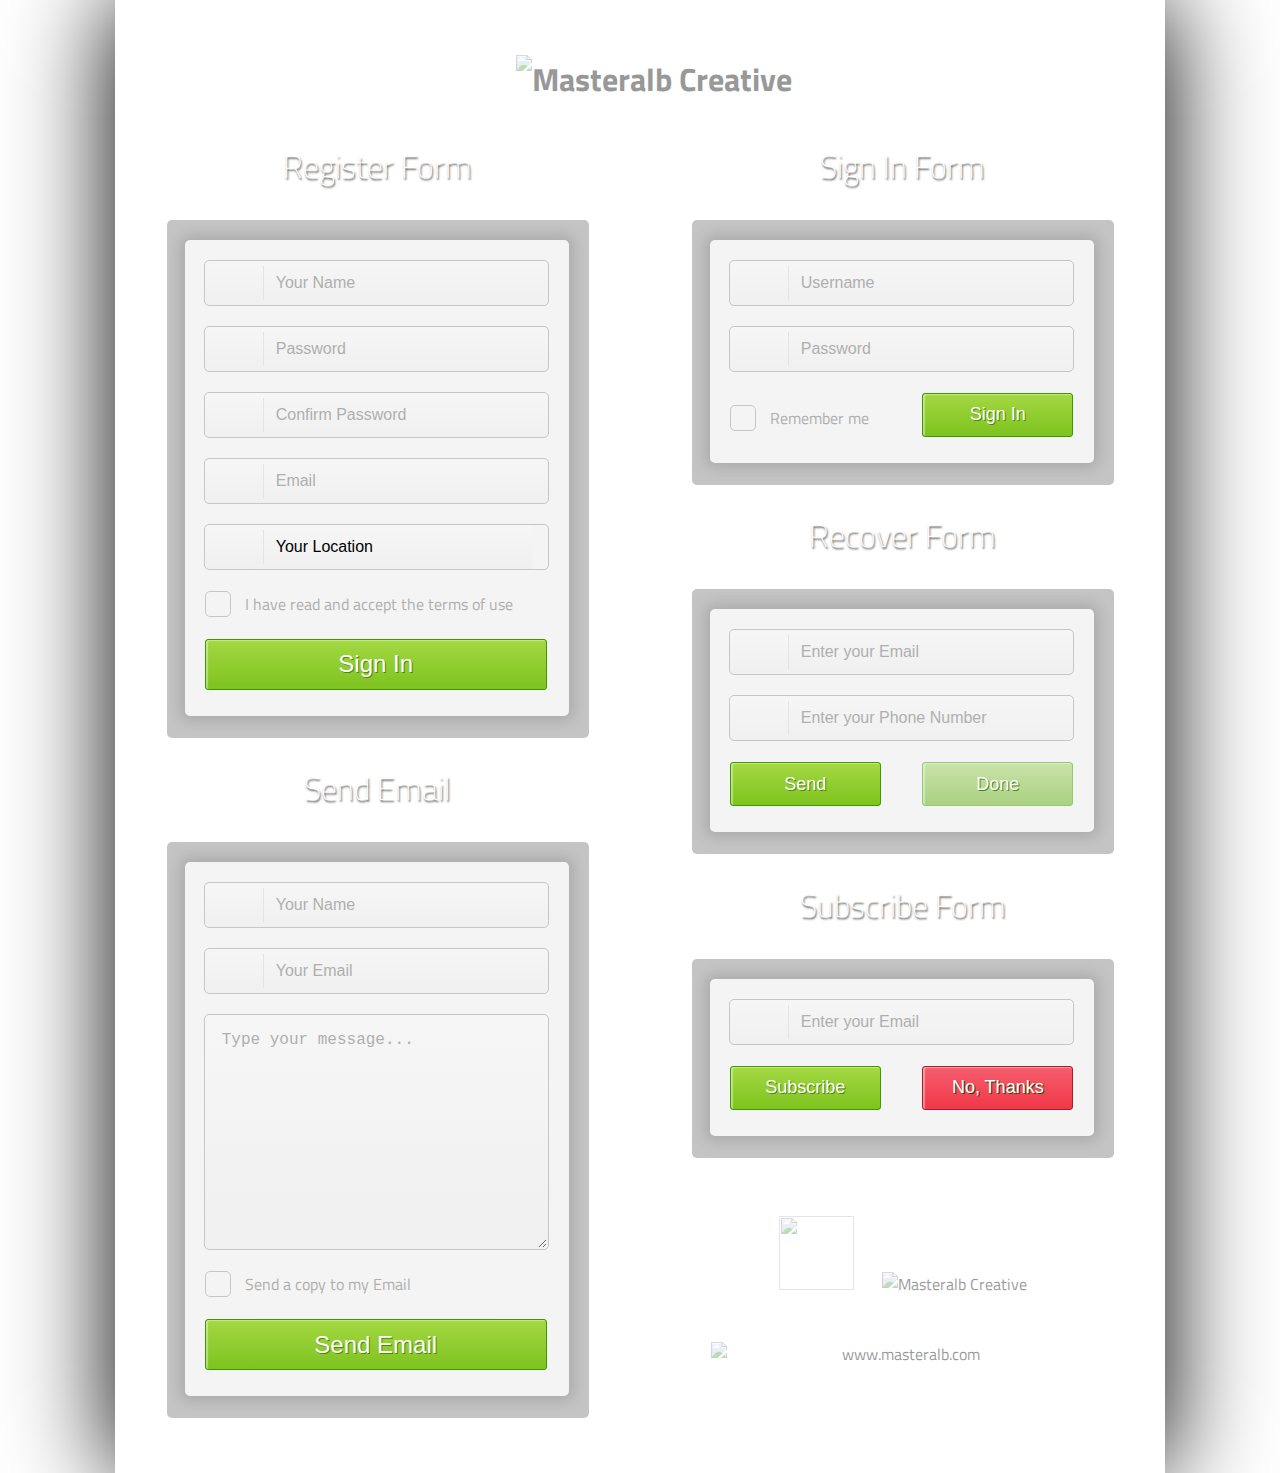
==== commit 42ab41f5: "Separate layout elements" ====
--- a/index.html
+++ b/index.html
@@ -10,7 +10,7 @@
 </head>
 
 <body>
-  <div class="container">
+  <div class="l-container">
     <header>
       <div class="banner">
         <img class="banner__logo" src="img/logo-pic.png" alt="">
@@ -19,8 +19,8 @@
         </h1>
       </div>
     </header>
-    <div class="content-wrapper">
-      <div class="column">
+    <div class="l-content-wrapper">
+      <div class="l-column">
         <article>
         <h2 class="form__header">Register Form</h2>
           <form method="post" action="#" autocomplete="off" class="form">
@@ -32,35 +32,35 @@
                         <span class="label__icon label__icon--username"></span>
                         <span class="label__text--visually-hidden">Your Name</span>
                     </label>
-                    <input class="field__input" type="text" name="register-name" id="register-name" placeholder="Your Name" required>
+                    <input class="field__input" type="text" name="register-name" id="register-name" placeholder="Your Name" required aria-required="true">
                   </div>
                   <div title="Password" class="form__field-wrapper form__field-wrapper--border">
                     <label class="field__label" for="register-password">
                         <span class="label__icon label__icon--padlock"></span>
                         <span class="label__text--visually-hidden">Password</span>
                     </label>
-                    <input class="field__input" type="password" name="register-password" id="register-password" placeholder="Password" required>
+                    <input class="field__input" type="password" name="register-password" id="register-password" placeholder="Password" required aria-required="true">
                   </div>
                   <div title="Confirm Password" class="form__field-wrapper form__field-wrapper--border">
                     <label class="field__label" for="register-confirm-password">
                         <span class="label__icon label__icon--padlock"></span>
                         <span class="label__text--visually-hidden">Confirm Password</span>
                     </label>
-                    <input class="field__input" type="password" name="register-confirm-password" id="register-confirm-password" placeholder="Confirm Password" required>
+                    <input class="field__input" type="password" name="register-confirm-password" id="register-confirm-password" placeholder="Confirm Password" required aria-required="true">
                   </div>
                   <div title="Your Email" class="form__field-wrapper form__field-wrapper--border">
                     <label class="field__label" for="register-email">
                         <span class="label__icon label__icon--email"></span>
                         <span class="label__text--visually-hidden">Email</span>
                     </label>
-                    <input class="field__input" type="email" name="register-email" id="register-email" placeholder="Email" required>
+                    <input class="field__input" type="email" name="register-email" id="register-email" placeholder="Email" required aria-required="true">
                   </div>
                   <div title="Location" class="form__field-wrapper form__field-wrapper--border form__field-wrapper--select">
                     <label class="field__label" for="register-location">
                         <span class="label__icon label__icon--location"></span>
                         <span class="label__text--visually-hidden">Location</span>
                     </label>
-                    <select class="field__input field__input--select" name="register-location" id="register-location" required>
+                    <select class="field__input field__input--select" name="register-location" id="register-location" required aria-required="true">
                         <option  value="" disabled selected hidden>Your  Location</option>
                         <option value="africa">Africa</option>
                         <option value="asia">Asia</option>
@@ -71,7 +71,7 @@
                     </select>
                   </div>
                   <div class="form__field-wrapper">
-                    <input class="field__input--checkbox" type="checkbox" required name="register-agree-terms" id="register-agree-terms">
+                    <input class="field__input--checkbox" type="checkbox" name="register-agree-terms" id="register-agree-terms" required aria-required="true">
                     <label class="field__label--checkbox" for="register-agree-terms">
                         <span class="label__checkbox"></span>
                         <span class="label__text">I have read and accept the terms of use</span>
@@ -97,17 +97,17 @@
                         <span class="label__icon label__icon--username"></span>
                         <span class="label__text--visually-hidden">Your Name</span>
                     </label>
-                    <input class="field__input" type="text" name="send-msg-name" id="send-msg-name" placeholder="Your Name" required>
+                    <input class="field__input" type="text" name="send-msg-name" id="send-msg-name" placeholder="Your Name" required aria-required="true">
                   </div>
                   <div title="Your Email" class="form__field-wrapper form__field-wrapper--border">
                     <label class="field__label" for="send-email-address">
                         <span class="label__icon label__icon--email"></span>
                         <span class="label__text--visually-hidden">Your Email</span>
                     </label>
-                    <input class="field__input" type="email" name="send-email-address" id="send-email-address" placeholder="Your Email" required>
+                    <input class="field__input" type="email" name="send-email-address" id="send-email-address" placeholder="Your Email" required aria-required="true">
                   </div>
                   <div title="Type your message"  class="form__field-wrapper form__field-wrapper--border">
-                    <textarea class="field__input field__input--textarea" name="send-msg-content" placeholder="Type your message..." required rows="10" cols="30"></textarea>
+                    <textarea class="field__input field__input--textarea" name="send-msg-content" placeholder="Type your message..." required aria-required="true" rows="10" cols="30"></textarea>
                   </div>
                   <div class="form__field-wrapper">
                     <input class="field__input--checkbox" type="checkbox" name="send-email-copy" id="send-email-copy">
@@ -125,7 +125,7 @@
           </form>
         </article>
       </div>
-      <div class="column">
+      <div class="l-column">
         <article>
          <h2 class="form__header">Sign In Form</h2>
           <form method="post" action="#" autocomplete="off" class="form">
@@ -137,18 +137,18 @@
                         <span class="label__icon label__icon--username"></span>
                         <span class="label__text--visually-hidden">Username</span>
                     </label>
-                    <input class="field__input" type="text" name="sign-in-username" id="sign-in-username" placeholder="Username" required>
+                    <input class="field__input" type="text" name="sign-in-username" id="sign-in-username" placeholder="Username" required aria-required="true">
                   </div>
                   <div title="Password" class="form__field-wrapper form__field-wrapper--border">
                     <label class="field__label" for="sign-in-password">
                         <span class="label__icon label__icon--padlock"></span>
                         <span class="label__text--visually-hidden">Password</span>
                     </label>
-                    <input class="field__input" type="password" name="sign-in-password" id="sign-in-password" placeholder="Password" required>
+                    <input class="field__input" type="password" name="sign-in-password" id="sign-in-password" placeholder="Password" required aria-required="true">
                   </div>
                   <div class="form__field-wrapper form__field-wrapper--inline">
                     <div class="form__field-wrapper--checkbox-small">
-                      <input class="field__input--checkbox" type="checkbox" required name="sign-in-remember" id="sign-in-remember">
+                      <input class="field__input--checkbox" type="checkbox" name="sign-in-remember" id="sign-in-remember" required aria-required="true">
                       <label class="field__label--checkbox field__label--small" for="sign-in-remember">
                         <span class="label__checkbox"></span>
                         <span class="label__text">Remember me</span>
@@ -173,7 +173,7 @@
                         <span class="label__icon label__icon--email"></span>
                         <span class="label__text--visually-hidden">Enter your Email</span>
                     </label>
-                    <input class="field__input" type="email" name="recover-email" id="recover-email" placeholder="Enter your Email" required>
+                    <input class="field__input" type="email" name="recover-email" id="recover-email" placeholder="Enter your Email" required aria-required="true">
                   </div>
                   <div title="Enter your Phone Number" class="form__field-wrapper form__field-wrapper--border">
                     <label class="field__label" for="recover-phone">
@@ -203,7 +203,7 @@
                         <span class="label__icon label__icon--email"></span>
                         <span class="label__text--visually-hidden">Enter your Email</span>
                     </label>
-                    <input class="field__input" type="text" name="subscribe-email" id="subscribe-email" placeholder="Enter your Email" required>
+                    <input class="field__input" type="text" name="subscribe-email" id="subscribe-email" placeholder="Enter your Email" required aria-required="true">
                   </div>
                   <div class="form__field-wrapper form__field-wrapper--inline">
                     <input class="form__button button button--small" type="submit" value="Subscribe">
--- a/static/style.css
+++ b/static/style.css
@@ -12,17 +12,20 @@
   margin: 0;
   padding: 0; }
 
-.container {
+/* 
+###### LAYOUT #########################################################
+######*/
+.l-container {
   max-width: 1050px;
-  padding-top: 76px;
-  padding-bottom: 100px;
+  padding-top: 55px;
+  padding-bottom: 55px;
   margin: 0 auto 0 auto;
   background-image: url("../img/background1.png"), url("../img/background.png");
   background-repeat: no-repeat;
   background-size: cover;
   background-attachment: fixed; }
 
-.content-wrapper {
+.l-content-wrapper {
   position: relative;
   width: 100%;
   margin: 0 auto 0 auto;
@@ -31,7 +34,7 @@
   justify-content: space-around;
   align-items: flex-start; }
 
-.column {
+.l-column {
   width: 100%;
   display: flex;
   position: relative;
@@ -39,15 +42,18 @@
   justify-content: center; }
 
 @media all and (min-width: 950px) {
-  .content-wrapper {
+  .l-content-wrapper {
     flex-direction: row; }
 
-  .container {
+  .l-container {
     background-position: center;
     background-repeat: no-repeat;
     background-size: cover;
     background-attachment: scroll;
     box-shadow: 0px 0px 100px; } }
+                                      /*###############################
+#######################################################################
+*/
 /* ### >>> Banner BLOCK <<< ######################################################### */
 .banner {
   text-align: center;
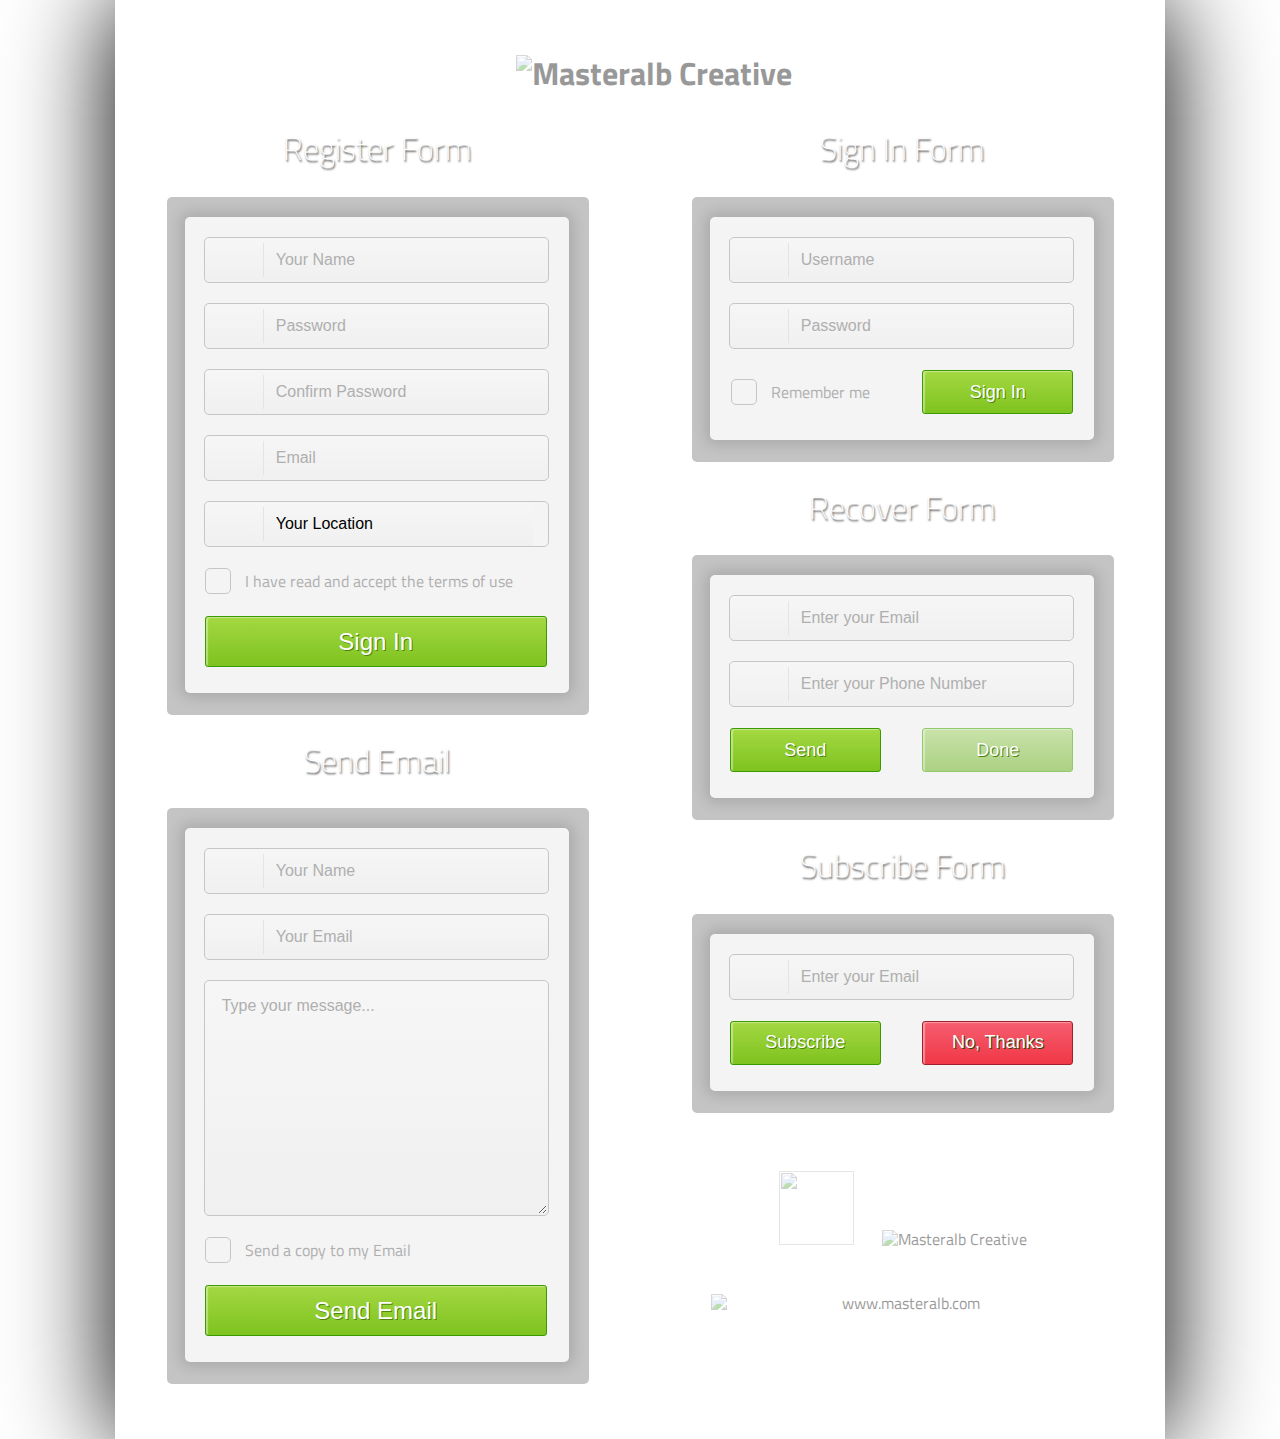
==== commit df010f9d: "Change page title" ====
--- a/index.html
+++ b/index.html
@@ -2,7 +2,7 @@
 <html lang="en">
 
 <head>
-  <title>Masteralb Creative | Form</title>
+  <title>Masteralb Creative</title>
   <meta charset="UTF-8">
   <meta name="viewport" content="width=device-width, initial-scale=1">
   <link href="https://fonts.googleapis.com/css?family=Titillium+Web" rel="stylesheet">
@@ -14,16 +14,16 @@
     <header>
       <div class="banner">
         <img class="banner__logo" src="img/logo-pic.png" alt="">
-        <h1 class="banner__header">
+        <h1 class="banner__heading">
             <img class="banner__name" src="img/logo-name.png" alt="Masteralb Creative">
         </h1>
       </div>
     </header>
     <div class="l-content-wrapper">
       <div class="l-column">
-        <article>
+        <article class="form">
         <h2 class="form__header">Register Form</h2>
-          <form method="post" action="#" autocomplete="off" class="form">
+          <form method="post" action="#" autocomplete="off">
             <div class="form__container">
               <div class="form__background">
                 <div class="form__body">
@@ -86,9 +86,9 @@
           </form>
         </article>
 
-        <article>
+        <article class="form">
         <h2 class="form__header">Send Email</h2>
-          <form method="post" action="#" autocomplete="off" class="form">
+          <form method="post" action="#" autocomplete="off">
             <div class="form__container">
               <div class="form__background">
                 <div class="form__body">
@@ -126,9 +126,9 @@
         </article>
       </div>
       <div class="l-column">
-        <article>
+        <article class="form">
          <h2 class="form__header">Sign In Form</h2>
-          <form method="post" action="#" autocomplete="off" class="form">
+          <form method="post" action="#" autocomplete="off">
             <div class="form__container">
               <div class="form__background">
                 <div class="form__body">
@@ -149,7 +149,7 @@
                   <div class="form__field-wrapper form__field-wrapper--inline">
                     <div class="form__field-wrapper--checkbox-small">
                       <input class="field__input--checkbox" type="checkbox" name="sign-in-remember" id="sign-in-remember" required aria-required="true">
-                      <label class="field__label--checkbox field__label--small" for="sign-in-remember">
+                      <label class="field__label--checkbox" for="sign-in-remember">
                         <span class="label__checkbox"></span>
                         <span class="label__text">Remember me</span>
                         </label>
@@ -162,9 +162,9 @@
           </form>
         </article>
 
-        <article>
+        <article class="form">
         <h2 class="form__header">Recover Form</h2>
-          <form method="post" action="#" autocomplete="off" class="form">
+          <form method="post" action="#" autocomplete="off">
             <div class="form__container">
               <div class="form__background">
                 <div class="form__body">
@@ -192,9 +192,9 @@
           </form>
         </article>
 
-        <article>
+        <article class="form">
         <h2 class="form__header">Subscribe Form</h2>
-          <form method="post" action="#" autocomplete="off" class="form">
+          <form method="post" action="#" autocomplete="off">
             <div class="form__container">
               <div class="form__background">
                 <div class="form__body">
--- a/static/style.css
+++ b/static/style.css
@@ -1,8 +1,36 @@
-@import url(../static/normalize.css);
+/*
+-------------------------------------------------------------------------
+* CONTENTS                                                              |
+*                                                                       |
+* #1 SETTINGS ****                                                      |
+*   --- Global ---                                                      |
+*   --- Normalize.css ---                                               |
+*                                                                       |
+* #2 LAYOUT                                                             |
+*                                                                       |
+* #3 BLOCKS                                                             |
+*   --- Banner Block                                                    |
+*      __ Banner Elements                                               |
+*      >> Banner Modifiers                                              |
+*   --- Form Block                                                      |
+*      __ Form Elements                                                 |
+*         __>> Form Elements Modifiers                                  |
+*         __ __ Form Subelements                                        |
+*         __ __>> Form Subelements Modifiers                            |
+*   --- Button Block                                                    |
+*      >> Button Modifiers                                              |
+-------------------------------------------------------------------------
+
+
+/************************************************************************\
+  1# SETTINGS start ######################################################
+\************************************************************************/
+/************************************************************************\
+  # SETTINGS --- Global start --------------------------------------------
+\************************************************************************/
 *, *::after, *::before {
   box-sizing: border-box; }
 
-/*--- Normalize.css ----------------------------------------------------------------- */
 body {
   font-family: 'Titillium Web', sans-serif;
   background-image: url("../img/background.png");
@@ -12,9 +40,412 @@
   margin: 0;
   padding: 0; }
 
-/* 
-###### LAYOUT #########################################################
-######*/
+/************************************************************************\
+  # SETTINGS --- Global end ----------------------------------------------
+\************************************************************************/
+/************************************************************************\
+  # SETTINGS --- Normalize.css start -------------------------------------
+\************************************************************************/
+/*! normalize.css v7.0.0 | MIT License | github.com/necolas/normalize.css */
+/* Document
+   ========================================================================== */
+/**
+ * 1. Correct the line height in all browsers.
+ * 2. Prevent adjustments of font size after orientation changes in
+ *    IE on Windows Phone and in iOS.
+ */
+html {
+  line-height: 1.15;
+  /* 1 */
+  -ms-text-size-adjust: 100%;
+  /* 2 */
+  -webkit-text-size-adjust: 100%;
+  /* 2 */ }
+
+/* Sections
+   ========================================================================== */
+/**
+ * Remove the margin in all browsers (opinionated).
+ */
+body {
+  margin: 0; }
+
+/**
+ * Add the correct display in IE 9-.
+ */
+article,
+aside,
+footer,
+header,
+nav,
+section {
+  display: block; }
+
+/**
+ * Correct the font size and margin on `h1` elements within `section` and
+ * `article` contexts in Chrome, Firefox, and Safari.
+ */
+h1 {
+  font-size: 2em;
+  margin: 0.67em 0; }
+
+/* Grouping content
+   ========================================================================== */
+/**
+ * Add the correct display in IE 9-.
+ * 1. Add the correct display in IE.
+ */
+figcaption,
+figure,
+main {
+  /* 1 */
+  display: block; }
+
+/**
+ * Add the correct margin in IE 8.
+ */
+figure {
+  margin: 1em 40px; }
+
+/**
+ * 1. Add the correct box sizing in Firefox.
+ * 2. Show the overflow in Edge and IE.
+ */
+hr {
+  box-sizing: content-box;
+  /* 1 */
+  height: 0;
+  /* 1 */
+  overflow: visible;
+  /* 2 */ }
+
+/**
+ * 1. Correct the inheritance and scaling of font size in all browsers.
+ * 2. Correct the odd `em` font sizing in all browsers.
+ */
+pre {
+  font-family: monospace, monospace;
+  /* 1 */
+  font-size: 1em;
+  /* 2 */ }
+
+/* Text-level semantics
+   ========================================================================== */
+/**
+ * 1. Remove the gray background on active links in IE 10.
+ * 2. Remove gaps in links underline in iOS 8+ and Safari 8+.
+ */
+a {
+  background-color: transparent;
+  /* 1 */
+  -webkit-text-decoration-skip: objects;
+  /* 2 */ }
+
+/**
+ * 1. Remove the bottom border in Chrome 57- and Firefox 39-.
+ * 2. Add the correct text decoration in Chrome, Edge, IE, Opera, and Safari.
+ */
+abbr[title] {
+  border-bottom: none;
+  /* 1 */
+  text-decoration: underline;
+  /* 2 */
+  text-decoration: underline dotted;
+  /* 2 */ }
+
+/**
+ * Prevent the duplicate application of `bolder` by the next rule in Safari 6.
+ */
+b,
+strong {
+  font-weight: inherit; }
+
+/**
+ * Add the correct font weight in Chrome, Edge, and Safari.
+ */
+b,
+strong {
+  font-weight: bolder; }
+
+/**
+ * 1. Correct the inheritance and scaling of font size in all browsers.
+ * 2. Correct the odd `em` font sizing in all browsers.
+ */
+code,
+kbd,
+samp {
+  font-family: monospace, monospace;
+  /* 1 */
+  font-size: 1em;
+  /* 2 */ }
+
+/**
+ * Add the correct font style in Android 4.3-.
+ */
+dfn {
+  font-style: italic; }
+
+/**
+ * Add the correct background and color in IE 9-.
+ */
+mark {
+  background-color: #ff0;
+  color: #000; }
+
+/**
+ * Add the correct font size in all browsers.
+ */
+small {
+  font-size: 80%; }
+
+/**
+ * Prevent `sub` and `sup` elements from affecting the line height in
+ * all browsers.
+ */
+sub,
+sup {
+  font-size: 75%;
+  line-height: 0;
+  position: relative;
+  vertical-align: baseline; }
+
+sub {
+  bottom: -0.25em; }
+
+sup {
+  top: -0.5em; }
+
+/* Embedded content
+   ========================================================================== */
+/**
+ * Add the correct display in IE 9-.
+ */
+audio,
+video {
+  display: inline-block; }
+
+/**
+ * Add the correct display in iOS 4-7.
+ */
+audio:not([controls]) {
+  display: none;
+  height: 0; }
+
+/**
+ * Remove the border on images inside links in IE 10-.
+ */
+img {
+  border-style: none; }
+
+/**
+ * Hide the overflow in IE.
+ */
+svg:not(:root) {
+  overflow: hidden; }
+
+/* Forms
+   ========================================================================== */
+/**
+ * 1. Change the font styles in all browsers (opinionated).
+ * 2. Remove the margin in Firefox and Safari.
+ */
+button,
+input,
+optgroup,
+select,
+textarea {
+  font-family: sans-serif;
+  /* 1 */
+  font-size: 100%;
+  /* 1 */
+  line-height: 1.15;
+  /* 1 */
+  margin: 0;
+  /* 2 */ }
+
+/**
+ * Show the overflow in IE.
+ * 1. Show the overflow in Edge.
+ */
+button,
+input {
+  /* 1 */
+  overflow: visible; }
+
+/**
+ * Remove the inheritance of text transform in Edge, Firefox, and IE.
+ * 1. Remove the inheritance of text transform in Firefox.
+ */
+button,
+select {
+  /* 1 */
+  text-transform: none; }
+
+/**
+ * 1. Prevent a WebKit bug where (2) destroys native `audio` and `video`
+ *    controls in Android 4.
+ * 2. Correct the inability to style clickable types in iOS and Safari.
+ */
+button,
+html [type="button"],
+[type="reset"],
+[type="submit"] {
+  -webkit-appearance: button;
+  /* 2 */ }
+
+/**
+ * Remove the inner border and padding in Firefox.
+ */
+button::-moz-focus-inner,
+[type="button"]::-moz-focus-inner,
+[type="reset"]::-moz-focus-inner,
+[type="submit"]::-moz-focus-inner {
+  border-style: none;
+  padding: 0; }
+
+/**
+ * Restore the focus styles unset by the previous rule.
+ */
+button:-moz-focusring,
+[type="button"]:-moz-focusring,
+[type="reset"]:-moz-focusring,
+[type="submit"]:-moz-focusring {
+  outline: 1px dotted ButtonText; }
+
+/**
+ * Correct the padding in Firefox.
+ */
+fieldset {
+  padding: 0.35em 0.75em 0.625em; }
+
+/**
+ * 1. Correct the text wrapping in Edge and IE.
+ * 2. Correct the color inheritance from `fieldset` elements in IE.
+ * 3. Remove the padding so developers are not caught out when they zero out
+ *    `fieldset` elements in all browsers.
+ */
+legend {
+  box-sizing: border-box;
+  /* 1 */
+  color: inherit;
+  /* 2 */
+  display: table;
+  /* 1 */
+  max-width: 100%;
+  /* 1 */
+  padding: 0;
+  /* 3 */
+  white-space: normal;
+  /* 1 */ }
+
+/**
+ * 1. Add the correct display in IE 9-.
+ * 2. Add the correct vertical alignment in Chrome, Firefox, and Opera.
+ */
+progress {
+  display: inline-block;
+  /* 1 */
+  vertical-align: baseline;
+  /* 2 */ }
+
+/**
+ * Remove the default vertical scrollbar in IE.
+ */
+textarea {
+  overflow: auto; }
+
+/**
+ * 1. Add the correct box sizing in IE 10-.
+ * 2. Remove the padding in IE 10-.
+ */
+[type="checkbox"],
+[type="radio"] {
+  box-sizing: border-box;
+  /* 1 */
+  padding: 0;
+  /* 2 */ }
+
+/**
+ * Correct the cursor style of increment and decrement buttons in Chrome.
+ */
+[type="number"]::-webkit-inner-spin-button,
+[type="number"]::-webkit-outer-spin-button {
+  height: auto; }
+
+/**
+ * 1. Correct the odd appearance in Chrome and Safari.
+ * 2. Correct the outline style in Safari.
+ */
+[type="search"] {
+  -webkit-appearance: textfield;
+  /* 1 */
+  outline-offset: -2px;
+  /* 2 */ }
+
+/**
+ * Remove the inner padding and cancel buttons in Chrome and Safari on macOS.
+ */
+[type="search"]::-webkit-search-cancel-button,
+[type="search"]::-webkit-search-decoration {
+  -webkit-appearance: none; }
+
+/**
+ * 1. Correct the inability to style clickable types in iOS and Safari.
+ * 2. Change font properties to `inherit` in Safari.
+ */
+::-webkit-file-upload-button {
+  -webkit-appearance: button;
+  /* 1 */
+  font: inherit;
+  /* 2 */ }
+
+/* Interactive
+   ========================================================================== */
+/*
+ * Add the correct display in IE 9-.
+ * 1. Add the correct display in Edge, IE, and Firefox.
+ */
+details,
+menu {
+  display: block; }
+
+/*
+ * Add the correct display in all browsers.
+ */
+summary {
+  display: list-item; }
+
+/* Scripting
+   ========================================================================== */
+/**
+ * Add the correct display in IE 9-.
+ */
+canvas {
+  display: inline-block; }
+
+/**
+ * Add the correct display in IE.
+ */
+template {
+  display: none; }
+
+/* Hidden
+   ========================================================================== */
+/**
+ * Add the correct display in IE 10-.
+ */
+[hidden] {
+  display: none; }
+
+/************************************************************************\
+  # SETTINGS --- Normalize.css end ---------------------------------------
+\************************************************************************/
+/*\
+***
+\*/
+/************************************************************************\
+  2# LAYOUT start ########################################################
+\************************************************************************/
 .l-container {
   max-width: 1050px;
   padding-top: 55px;
@@ -51,15 +482,49 @@
     background-size: cover;
     background-attachment: scroll;
     box-shadow: 0px 0px 100px; } }
-                                      /*###############################
-#######################################################################
-*/
-/* ### >>> Banner BLOCK <<< ######################################################### */
+                              /*
+/************************************************************************\
+  # LAYOUT end ###########################################################
+\************************************************************************/
+/*\
+***
+\*/
+/************************************************************************\
+  3# BLOCKS start #########################################################
+\************************************************************************/
+/************************************************************************\
+  # BLOCK --- Banner start -----------------------------------------------
+\************************************************************************/
 .banner {
   text-align: center;
   opacity: .4; }
 
-/* ^^^ >>> Banner--bottom <<< ^^^^^^^^^^^^^^^^^^^^^^^^^^^^^^^^^^^^^^^^^^^^^^^^^^^^^^^ */
+/* __ Banner__logo ---------------------------------------------------- */
+.banner__logo {
+  margin-right: 12px;
+  margin-bottom: 24px;
+  margin-left: 12px; }
+
+@media all and (min-width: 449px) {
+  .banner__logo {
+    margin-bottom: 0;
+    margin-left: 0;
+    margin-right: 24px; } }
+/* __ Banner__header -------------------------------------------------- */
+.banner__heading {
+  display: inline-block;
+  margin: 0; }
+
+/* __ Banner__name ---------------------------------------------------- */
+.banner__name {
+  margin-bottom: 12px; }
+
+/* __ Banner__url ----------------------------------------------------- */
+.banner__url {
+  display: block;
+  margin: 34px auto 0 auto; }
+
+/* >> Banner--bottom -------------------------------------------------- */
 .banner--bottom {
   max-width: 384px;
   margin: 58px auto 0 auto;
@@ -83,32 +548,15 @@
 @media all and (min-width: 394px) {
   .banner--bottom .banner__logo {
     margin-bottom: 0; } }
-/* *** >>> Banner__logo <<< ****************************************************** */
-.banner__logo {
-  margin-right: 12px;
-  margin-bottom: 24px;
-  margin-left: 12px; }
-
-@media all and (min-width: 449px) {
-  .banner__logo {
-    margin-bottom: 0;
-    margin-left: 0;
-    margin-right: 24px; } }
-/* *** >>> Banner__header <<< ****************************************************** */
-.banner__header {
-  display: inline-block;
-  margin: 0; }
-
-/* *** >>> Banner__name <<< ****************************************************** */
-.banner__name {
-  margin-bottom: 12px; }
-
-/* *** >>> Banner__url <<< ****************************************************** */
-.banner__url {
-  display: block;
-  margin: 34px auto 0 auto; }
-
-/* ###---Form---BLOCK---############################################################# */
+/************************************************************************\
+  # BLOCK --- Banner end -------------------------------------------------
+\************************************************************************/
+/*\
+***
+\*/
+/************************************************************************\
+  # BLOCK --- Form start ----------------------------------------------
+\************************************************************************/
 /* --- style placeholder --- */
 ::-webkit-input-placeholder {
   /* Chrome/Opera/Safari */
@@ -128,8 +576,16 @@
   color: #afafaf;
   opacity: 1; }
 
-/* ###---Form---ELEMENTS---########################################################### */
-/* ###---Form__container ^^^^^^^^^^^^^^^^^^^^^^^^^^^^^^^^^^^^^^^^^^^^^^ */
+/* __ Form__header ---------------------------------------------------- */
+.form__header {
+  text-align: center;
+  font-size: 32px;
+  color: #ffffff;
+  text-shadow: 1px 2px 2px rgba(0, 0, 0, 0.7);
+  margin-bottom: 1px;
+  font-weight: 100; }
+
+/* __ Form__container ------------------------------------------------- */
 .form__container {
   width: 100%;
   min-width: 300px;
@@ -140,16 +596,7 @@
   margin-left: auto;
   margin-right: auto; }
 
-/* ###---Form__header ^^^^^^^^^^^^^^^^^^^^^^^^^^^^^^^^^^^^^^^^^^^^^^ */
-.form__header {
-  text-align: center;
-  font-size: 32px;
-  color: #ffffff;
-  text-shadow: 1px 2px 2px rgba(0, 0, 0, 0.7);
-  margin-bottom: 1px;
-  font-weight: 100; }
-
-/* ###---Form__background ^^^^^^^^^^^^^^^^^^^^^^^^^^^^^^^^^^^^^^^^^^^^^^ */
+/* __ Form__background ------------------------------------------------ */
 .form__background {
   width: 100%;
   background-color: rgba(0, 0, 0, 0.23);
@@ -157,7 +604,7 @@
   padding: 20px 20px 22px 18px;
   margin: 0; }
 
-/* ###---Form__body ^^^^^^^^^^^^^^^^^^^^^^^^^^^^^^^^^^^^^^^^^^^^^^ */
+/* __ Form__body  ----------------------------------------------------- */
 .form__body {
   width: 100%;
   border: none;
@@ -168,14 +615,14 @@
   align-items: center;
   box-shadow: 0px 0px 14px 5px rgba(0, 0, 0, 0.13); }
 
-/* ###---Form__field-wrapper ^^^^^^^^^^^^^^^^^^^^^^^^^^^^^^^^^^^^^^^^^^^^^^ */
+/* __ Form__field-wrapper --------------------------------------------- */
 .form__field-wrapper {
   width: 90%;
   display: flex;
   margin-top: 20px;
   padding: 1px; }
 
-/* ###---Form__field-wrapper--border ^^^^^^^^^^^^^^^^^^^^^^^^^^^^^^^^^^^^^^^^^^^^^^ */
+/* __>> Form__field-wrapper--border ----------------------------------- */
 .form__field-wrapper--border {
   border: 1px solid #c6c6c6;
   border-radius: 5px;
@@ -184,7 +631,7 @@
 .form__field-wrapper--border:hover {
   background: linear-gradient(to top, #F6F6F6, #F0F0F0); }
 
-/* ###---Form__field-wrapper--select-arrow ^^^^^^^^^^^^^^^^^^^^^^^^^^^^^^^^^^^^^^^^^^^ */
+/* __>> Form__field-wrapper--select ----------------------------------- */
 .form__field-wrapper--select {
   background: url("../img/icons/arrow.png"), linear-gradient(#F6F6F6, #F0F0F0);
   background-repeat: no-repeat;
@@ -196,11 +643,23 @@
   background-repeat: no-repeat;
   background-position: center right 15px; }
 
+/* __>> Form__field-wrapper--inline ----------------------------------- */
 .form__field-wrapper--inline {
   border: none;
   justify-content: space-between;
   background: #f4f4f4; }
 
+/* __>> Form__field-wrapper--checkbox-small --------------------------- */
+.form__field-wrapper--checkbox-small {
+  width: 90%;
+  display: flex;
+  margin-top: 0;
+  padding: 1px;
+  position: relative;
+  width: 151px;
+  height: 44px; }
+
+/* __ __ Field__input ------------------------------------------------- */
 .field__input {
   border: none;
   width: 100%;
@@ -214,12 +673,13 @@
   background: linear-gradient(to top, #f2f2f2, #eaeaea);
   box-shadow: 0px 0px 3px 3px rgba(126, 195, 31, 0.5); }
 
+/* __ __>> Field__input--select ---------------------------------------- */
 .field__input--select {
   -webkit-appearance: none;
   -moz-appearance: none;
   appearance: none; }
 
-/*blababla*/
+/* __ __>> Field__input--checkbox -------------------------------------- */
 .field__input--checkbox {
   /* --- Visually hidden focusable copied from HTML5 Boilerplate: 
   * Hide only visually, but have it available for screen readers:
@@ -234,7 +694,7 @@
   overflow: hidden;
   width: auto;
   white-space: inherit;
-  transform: translate(2px, 2px);
+  transform: translate(2.5px, 2px);
   opacity: 0; }
 
 .field__input--checkbox:focus {
@@ -252,21 +712,20 @@
   white-space: inherit;
   box-shadow: 4px 5px 4px 9px rgba(126, 195, 31, 0.5);
   background-color: red;
-  transform: translate(2px, 2px);
+  transform: translate(2.5px, 2px);
   opacity: 1; }
 
 .form__field-wrapper--checkbox-small .field__input--checkbox {
-  transform: translate(3px, 6px); }
-
-.form__field-wrapper--checkbox-small .field__label--checkbox {
-  margin-top: -12px; }
-
+  transform: translate(2px, 10px); }
+
+/* __ __>> Field__input--textarea -------------------------------------- */
 .field__input--textarea {
   height: 232px;
   padding-top: 15px;
   padding-left: 16px;
   margin-left: 0px; }
 
+/* __ __>> Field__input--number ---------------------------------------- */
 /* --- Turn-off-number-input-spinners - solution from:
     https://css-tricks.com/snippets/css/turn-off-number-input-spinners/ --- */
 .field__input--number::-webkit-inner-spin-button,
@@ -274,6 +733,7 @@
   -webkit-appearance: none;
   margin: 0; }
 
+/* __ __ Field__label -------------------------------------------------- */
 .field__label {
   height: 34px;
   min-width: 58px;
@@ -283,19 +743,55 @@
   position: relative;
   cursor: pointer; }
 
-.field__label--checkbox {
-  cursor: pointer;
-  margin-left: -13px;
-  display: flex;
-  align-items: center; }
-
-.field__label--small {
-  margin-left: 0; }
-
+/* __ __ __ Label__icon ------------------------------------------------ */
+.label__icon {
+  display: block;
+  position: absolute;
+  top: 50%;
+  left: 50%; }
+
+/* __ __ __>> Label__icon - Modifiers ---------------------------------- */
+.label__icon--email {
+  background-image: url("../img/icons/email.png");
+  height: 16px;
+  width: 24px;
+  margin-top: -8px;
+  margin-left: -12px; }
+
+.label__icon--location {
+  background-image: url("../img/icons/location.png");
+  height: 24px;
+  width: 15px;
+  margin-top: -12px;
+  margin-left: -7px; }
+
+.label__icon--padlock {
+  background-image: url("../img/icons/padlock.png");
+  height: 26px;
+  width: 21px;
+  margin-top: -13px;
+  margin-left: -10px; }
+
+.label__icon--phone {
+  background-image: url("../img/icons/phone.png");
+  height: 25px;
+  width: 15px;
+  margin-top: -12px;
+  margin-left: -7px; }
+
+.label__icon--username {
+  background-image: url("../img/icons/username.png");
+  height: 22px;
+  width: 23px;
+  margin-top: -11px;
+  margin-left: -12px; }
+
+/* __ __ __ Label__text ------------------------------------------------ */
 .label__text {
   margin-left: 14px;
   color: #afafaf; }
 
+/* __ __ __>> Label__text--visually-hidden ----------------------------- */
 .label__text--visually-hidden {
   /* --- Visually hidden copied from HTML5 Boilerplate: 
       * Hide only visually, but have it available for screen readers:
@@ -315,47 +811,7 @@
   white-space: nowrap;
   /* 1 */ }
 
-.label__icon {
-  display: block;
-  position: absolute;
-  top: 50%;
-  left: 50%; }
-
-.label__icon--email {
-  background-image: url("../img/icons/email.png");
-  height: 16px;
-  width: 24px;
-  margin-top: -8px;
-  margin-left: -12px; }
-
-.label__icon--location {
-  background-image: url("../img/icons/location.png");
-  height: 24px;
-  width: 15px;
-  margin-top: -12px;
-  margin-left: -7px; }
-
-.label__icon--padlock {
-  background-image: url("../img/icons/padlock.png");
-  height: 26px;
-  width: 21px;
-  margin-top: -13px;
-  margin-left: -10px; }
-
-.label__icon--phone {
-  background-image: url("../img/icons/phone.png");
-  height: 25px;
-  width: 15px;
-  margin-top: -12px;
-  margin-left: -7px; }
-
-.label__icon--username {
-  background-image: url("../img/icons/username.png");
-  height: 22px;
-  width: 23px;
-  margin-top: -11px;
-  margin-left: -12px; }
-
+/* __ __ __ Label__checkbox -------------------------------------------- */
 .label__checkbox {
   width: 26px;
   height: 26px;
@@ -382,11 +838,26 @@
 .field__input--checkbox:checked + .field__label--checkbox > .label__checkbox:before {
   opacity: 1; }
 
+/* __ __>> Field__label--checkbox -------------------------------------- */
+.field__label--checkbox {
+  cursor: pointer;
+  margin-left: -13px;
+  display: flex;
+  align-items: center; }
+
+/* __ Form__header ----------------------------------------------------- */
 .form__button {
   margin-bottom: 25px; }
 
-/* ------------------------ Form Elements Modifiers--------------------- */
-/* ------------------------ Button Block ------------------------ */
+/************************************************************************\
+  # BLOCK --- Form end ---------------------------------------------------
+\************************************************************************/
+/*\
+***
+\*/
+/************************************************************************\
+  # BLOCK --- Button start ----------------------------------------------
+\************************************************************************/
 .button {
   background: linear-gradient(to top, #7EC31F, #A4D842);
   background-color: #93D02B;
@@ -409,13 +880,14 @@
   top: 1px;
   left: 1px; }
 
-/* ---------------------- Button Modifiers ---------------------- */
+/* >> Button--small --------------------------------------------------- */
 .button--small {
   width: 151px;
   height: 44px;
   font-size: 18px;
   display: inline-block; }
 
+/* >> Button--disabled ------------------------------------------------ */
 .button--disabled {
   background-color: #BCDB97;
   background: linear-gradient(#C9E2AA, #ABD182);
@@ -428,6 +900,7 @@
 .button--disabled:active {
   position: static; }
 
+/* >> Button--decline ------------------------------------------------- */
 .button--decline {
   background-color: #F4495B;
   text-shadow: 1px 1px #2a4707;
@@ -438,5 +911,8 @@
   background: linear-gradient(to top, #F65E6F, #F03747); }
 
 /*# sourceMappingURL=button--decline.css.map */
+/************************************************************************\
+  # BLOCK --- Button end ----------------------------------------------
+\************************************************************************/
 
 /*# sourceMappingURL=style.css.map */
